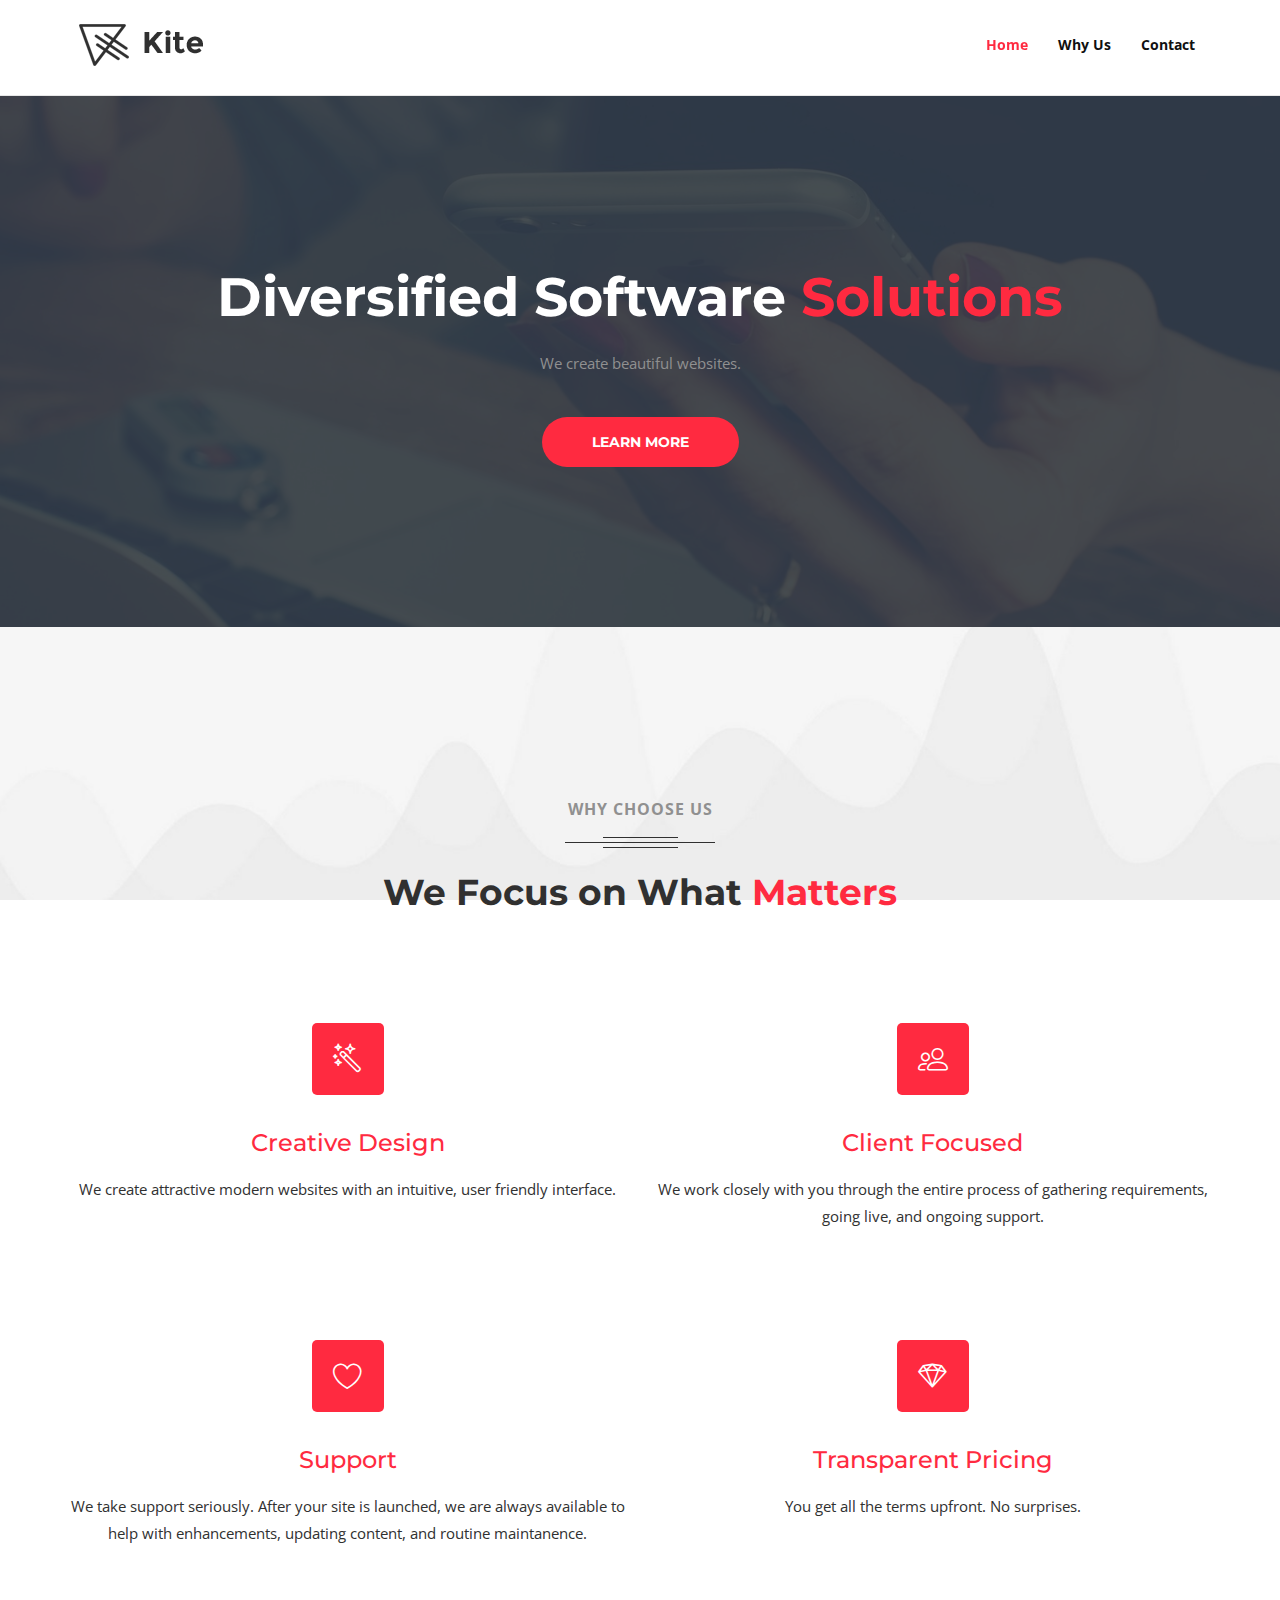
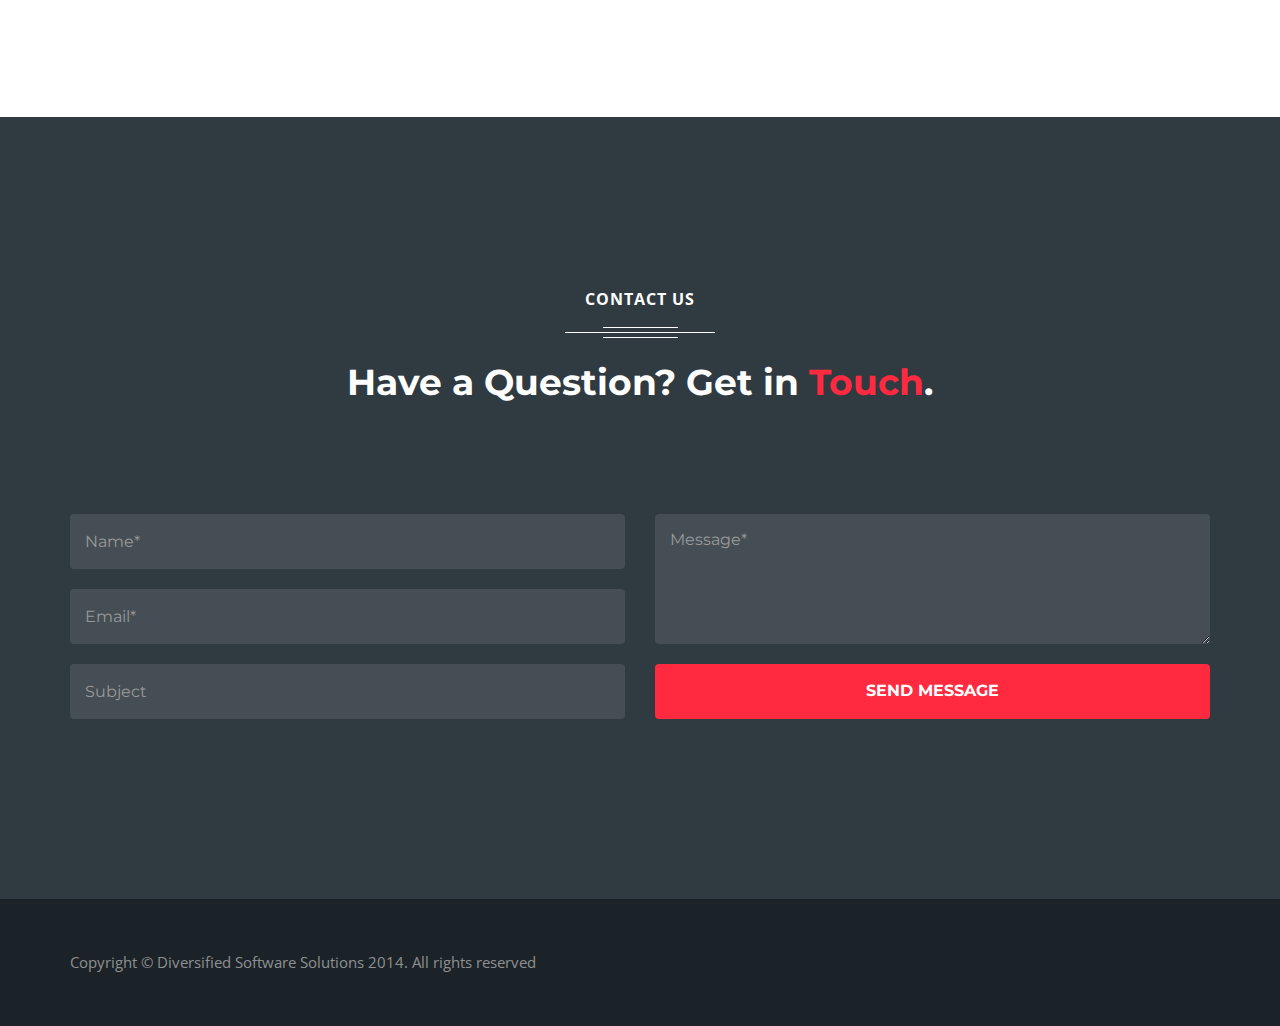
==== index.html @ dee455a5 "Initial Commit. Still a few more things to do." ====
<!doctype html>
<html class="no-js" lang="">

<head>
    <meta charset="utf-8">
    <meta http-equiv="x-ua-compatible" content="ie=edge">
    <title>Diversified Software Solutions</title>
    <meta name="description" content="">
    <meta name="viewport" content="width=device-width, initial-scale=1">

    <!-- Place favicon.ico in the root directory -->
    <link rel="apple-touch-icon" sizes="180x180" href="images/favicon/apple-touch-icon.png">
    <link rel="icon" type="image/png" href="images/favicon/favicon-32x32.png" sizes="32x32">
    <link rel="icon" type="image/png" href="images/favicon/favicon-16x16.png" sizes="16x16">
    <link rel="manifest" href="images/favicon/manifest.json">
    <link rel="mask-icon" href="images/favicon/safari-pinned-tab.svg" color="#5bbad5">
    <meta name="theme-color" content="#ffffff">


    <!-- Google Fonts -->
    <link href="https://fonts.googleapis.com/css?family=Montserrat:400,700" rel="stylesheet">
    <link href="https://fonts.googleapis.com/css?family=Open+Sans:300,300i,400,400i,600,600i,700,700i,800,800i" rel="stylesheet">

    <link rel="stylesheet" href="css/color-switcher.css">

    <link rel="stylesheet" href="css/linear-icon.css">
    <link rel="stylesheet" href="css/ionicons.css">
    <link rel="stylesheet" href="css/font-awesome.css">
    <link rel="stylesheet" href="css/menuzord.css">
    <link rel="stylesheet" href="css/owl.carousel.css">
    <link rel="stylesheet" href="css/owl.theme.css">
    <link rel="stylesheet" href="css/magnific-popup.css">
    <link rel="stylesheet" href="css/bootstrap.min.css">
    <link rel="stylesheet" href="css/style.css">
    <link rel="stylesheet" href="css/responsive.css">

    <script src="js/vendor/modernizr-2.8.3.min.js"></script>
</head>

<body>
    <!--[if lt IE 8]><p class="browserupgrade">You are using an <strong>outdated</strong> browser. Please <a href="http://browsehappy.com/">upgrade your browser</a> to improve your experience.</p><![endif]-->
    <div class="header">
        <div class="container">
            <div class="row">
                <div class="col-lg-12">
                    <nav id="menuzord" class="menuzord kite-nav">
                        <a href="index.html" class="menuzord-brand"><img src="images/header-logo-black.png" alt=""></a>
                        <ul class="menuzord-menu">
                            <li><a href="#" data-scroll-nav="1"><span data-hover="Home">Home</span></a></li>
                            <li><a href="#" data-scroll-nav="3"><span data-hover="Why Us">Why Us</span></a></li>
                            <li><a href="#" data-scroll-nav="9"><span data-hover="Contact">Contact</span></a></li>
                        </ul>
                    </nav>
                </div>
            </div>
        </div>
    </div>
    <div class="home-bannerz section-padding text-center feature" data-scroll-index="1">
        <div class="feature-overlay"></div>
        <div class="container">
            <div class="row">
                <div class="col-lg-12">
                    <div class="home-banner-content">
                        <!--<h1>Custom <span class="color-green">Website</span> Development</h1>-->
                        <h1>Diversified Software <span class="color-green">Solutions</span></h1>
                        <p>We create beautiful websites.</p><a class="download-link" href="#" data-scroll-nav="3">Learn More</a>
                    </div>
                </div>
            </div>
        </div>
    </div>

    <div class="why-us section-padding" data-scroll-index="3">
        <div class="container">
            <div class="row">
                <div class="heading text-center">
                    <div class="sup-head">Why Choose Us</div>
                    <div class="heading-underline"></div>
                    <h2>We Focus on What <span class="color-green"> Matters</span></h2>
                </div>
                <div class="col-lg-12">
                    <div class="row">
                        <div class="col-lg-6  col-xs-6">
                            <div class="why-us-content"><i class="lnr lnr-magic-wand"></i>
                                <h3>Creative Design</h3>
                                <p>We create attractive modern websites with an intuitive, user friendly interface.</p>
                            </div>
                        </div>
                        <div class="col-lg-6  col-xs-6">
                            <div class="why-us-content"><i class="lnr lnr-users"></i>
                                <h3>Client Focused</h3>
                                <p>We work closely with you through the entire process of gathering requirements, going live, and ongoing support.</p>
                            </div>
                        </div>
                        <div class="col-lg-6  col-xs-6">
                            <div class="why-us-content"><i class="lnr lnr-heart"></i>
                                <h3>Support</h3>
                                <p>We take support seriously. After your site is launched, we are always available to help with enhancements, updating content, and routine maintanence.</p>
                            </div>
                        </div>
                        <div class="col-lg-6  col-xs-6">
                            <div class="why-us-content"><i class="lnr lnr-diamond"></i>
                                <h3>Transparent Pricing</h3>
                                <p>You get all the terms upfront. No surprises.</p>
                            </div>
                        </div>
                    </div>
                </div>
            </div>
        </div>
    </div>

    <div class="contact section-padding" data-scroll-index="9">
        <div class="contact-overlay"></div>
        <div class="container">
            <div class="row">
                <div class="heading text-center">
                    <div class="sup-head">Contact Us</div>
                    <div class="heading-underline"></div>
                    <h2>Have a Question? Get in <span class="color-green">Touch</span>.</h2>
                </div>
                <div class="col-lg-12">
                    <div class="row">
                        <div class="contact-form">
                            <form id="contact-form-2" method="post" class="single-form" action="https://formspree.io/dansterrett@gmail.com">
                                <div class=" col-xs-12">
                                    <p class="email-loading"><img src="images/loading.gif" alt="">&nbsp;&nbsp;&nbsp;Sending...</p>
                                    <p class="email-success"><i class="icon icon-icon-check-alt2"></i> Thanks for reaching out. We will be in touch.</p>
                                    <p class="email-failed"><i class="icon icon-icon-close-alt2"></i> Something went wrong!</p>
                                </div>
                                <div class="col-xs-6">
                                    <!-- Name -->
                                    <div class="form-group"><input name="name" class="contact-name form-control custom-input" type="text" placeholder="Name*" required=""></div>
                                    <!-- Email -->
                                    <div class="form-group"><input name="email" class="contact-email form-control custom-input" type="email" placeholder="Email*" required=""></div>
                                    <!-- Subject -->
                                    <div class="form-group"><input name="_subject" class="contact-subject form-control custom-input" type="text" placeholder="Subject"></div>
                                </div>
                                <div class="col-xs-6">
                                    <div class="form-group"><textarea name="message" class="contact-message form-control custom-input text-area" rows="3" placeholder="Message*"></textarea> </div>
                                    <!-- Subject Button -->
                                    <div class="form-group">
                                        <div class="btn-form text-center"><button class="btn submit-btn">SEND MESSAGE</button></div>
                                    </div>
                                </div>
                                <input type="hidden" name="_next" value="http://localhost:3000?showThankYou=1" />
                            </form>
                        </div>
                    </div>
                </div>
            </div>
        </div>
    </div>

    <div class="footer">
        <div class="container">
            <div class="row">
                <div class="col-lg-12">
                    <div class="copy-right">
                        <p>Copyright © Diversified Software Solutions 2014. All rights reserved </p>
                    </div>
                </div>
            </div>
        </div>
    </div>

    <div id="thank-you-modal" class="modal" tabindex="-1" role="dialog">
      <div class="modal-dialog" role="document">
        <div class="modal-content">
          <div class="modal-body">
            <button type="button" class="close" data-dismiss="modal" aria-label="Close">
              <span aria-hidden="true">&times;</span>
            </button>
            <p>Thanks for reaching out! We'll get back to you shortly.</p>
          </div>
        </div>
      </div>
    </div>
    <!-- Demo Color Switcher -->
    <!--<script src="js/color-switcher.js"></script>-->
    <!-- Jquery -->
    <script src="js/vendor/jquery-1.12.0.min.js"></script>
    <!-- Menuzord -->
    <script src="js/menuzord.js"></script>
    <!-- Bootstrap -->
    <script src="js/bootstrap.js"></script>
    <!-- Owl Carousel -->
    <script src="js/owl.carousel.min.js"></script>
    <!-- Scroll Navigation-->
    <script type="text/javascript" src="js/scrollIt.min.js"></script>
    <!-- Waypoints-->
    <script src="js/waypoints.min.js"></script>
    <!-- Counter Up-->
    <script src="js/jquery.counterup.js"></script>
    <!-- Custom Key-->
    <script src="js/custom.js"></script>
</body>

</html>
---- css/color-switcher.css ----
.ColorSwitcher,
.ColorSwitcher * {
    box-sizing: border-box;
}

.ColorSwitcher {
    position: fixed;
    top: 30%;
    left: -120px;
    width: 120px;
    padding: 20px 10px;
    background: #fff;
    border-radius: 0 3px 3px 0;
    box-shadow: 0 0 15px rgba(0,0,0,.15);
    -webkit-transform: translateY(-80%);
            transform: translateY(-80%);
    -webkit-transition: left .2s;
    transition: left .2s;
}



.ColorSwitcher--open {
    left: 0;
}

.ColorSwitcher__control,
.ColorSwitcher__switch {
    display: inline-block;
    width: 30px;
    height: 30px;
    padding: 0;
    border: 0;
    cursor: pointer;
    -webkit-transition: all .2s;
    transition: all .2s;
}

.ColorSwitcher__control:focus,
.ColorSwitcher__switch:focus {
    outline: 0;
}

.ColorSwitcher__control {
    position: absolute;
    right: 0;
    left: 100%;
    border-radius: 0 3px 3px 0;
    box-shadow: 5px 0 7px rgba(0,0,0,.15);
    color: #fff;
    background: #ff463a;
}

.ColorSwitcher__control:before {
    content: "";
    display: inline-block;
    height: 100%;
    width: 100%;
    background-size: 70%;
    background-position: center;
    background-repeat: no-repeat;
    background-image: url([data-uri]);
    -webkit-animation: controlSpin 4s linear infinite;
            animation: controlSpin 4s linear infinite;
}

.ColorSwitcher--open .ColorSwitcher__control {
    background: #fff;
}

.ColorSwitcher--open .ColorSwitcher__control:before {
    background-image: url([data-uri]);
}

.ColorSwitcher__control {
  height: 50px;
  padding: 8px;
  width: 50px;
}

.ColorSwitcher__switchs {
    margin: -5px;
}

.ColorSwitcher__switch {
    border-radius: 3px;
    margin: 5px;
}

@-webkit-keyframes controlSpin {
    100% {
        -webkit-transform:rotate(360deg);
                transform:rotate(360deg);
    }
}

@keyframes controlSpin {
    100% {
        -webkit-transform:rotate(360deg);
                transform:rotate(360deg);
    }
}
---- css/linear-icon.css ----
@font-face {
	font-family: 'Linearicons-Free';
	src:url('../fonts/Linearicons-Free.eot?w118d');
	src:url('../fonts/Linearicons-Free.eot?#iefixw118d') format('embedded-opentype'),
		url('../fonts/Linearicons-Free.woff2?w118d') format('woff2'),
		url('../fonts/Linearicons-Free.woff?w118d') format('woff'),
		url('../fonts/Linearicons-Free.ttf?w118d') format('truetype'),
		url('../fonts/Linearicons-Free.svg?w118d#Linearicons-Free') format('svg');
	font-weight: normal;
	font-style: normal;
}

.lnr {
	font-family: 'Linearicons-Free';
	speak: none;
	font-style: normal;
	font-weight: normal;
	font-variant: normal;
	text-transform: none;
	line-height: 1;

	/* Better Font Rendering =========== */
	-webkit-font-smoothing: antialiased;
	-moz-osx-font-smoothing: grayscale;
}

.lnr-home:before {
	content: "\e800";
}
.lnr-apartment:before {
	content: "\e801";
}
.lnr-pencil:before {
	content: "\e802";
}
.lnr-magic-wand:before {
	content: "\e803";
}
.lnr-drop:before {
	content: "\e804";
}
.lnr-lighter:before {
	content: "\e805";
}
.lnr-poop:before {
	content: "\e806";
}
.lnr-sun:before {
	content: "\e807";
}
.lnr-moon:before {
	content: "\e808";
}
.lnr-cloud:before {
	content: "\e809";
}
.lnr-cloud-upload:before {
	content: "\e80a";
}
.lnr-cloud-download:before {
	content: "\e80b";
}
.lnr-cloud-sync:before {
	content: "\e80c";
}
.lnr-cloud-check:before {
	content: "\e80d";
}
.lnr-database:before {
	content: "\e80e";
}
.lnr-lock:before {
	content: "\e80f";
}
.lnr-cog:before {
	content: "\e810";
}
.lnr-trash:before {
	content: "\e811";
}
.lnr-dice:before {
	content: "\e812";
}
.lnr-heart:before {
	content: "\e813";
}
.lnr-star:before {
	content: "\e814";
}
.lnr-star-half:before {
	content: "\e815";
}
.lnr-star-empty:before {
	content: "\e816";
}
.lnr-flag:before {
	content: "\e817";
}
.lnr-envelope:before {
	content: "\e818";
}
.lnr-paperclip:before {
	content: "\e819";
}
.lnr-inbox:before {
	content: "\e81a";
}
.lnr-eye:before {
	content: "\e81b";
}
.lnr-printer:before {
	content: "\e81c";
}
.lnr-file-empty:before {
	content: "\e81d";
}
.lnr-file-add:before {
	content: "\e81e";
}
.lnr-enter:before {
	content: "\e81f";
}
.lnr-exit:before {
	content: "\e820";
}
.lnr-graduation-hat:before {
	content: "\e821";
}
.lnr-license:before {
	content: "\e822";
}
.lnr-music-note:before {
	content: "\e823";
}
.lnr-film-play:before {
	content: "\e824";
}
.lnr-camera-video:before {
	content: "\e825";
}
.lnr-camera:before {
	content: "\e826";
}
.lnr-picture:before {
	content: "\e827";
}
.lnr-book:before {
	content: "\e828";
}
.lnr-bookmark:before {
	content: "\e829";
}
.lnr-user:before {
	content: "\e82a";
}
.lnr-users:before {
	content: "\e82b";
}
.lnr-shirt:before {
	content: "\e82c";
}
.lnr-store:before {
	content: "\e82d";
}
.lnr-cart:before {
	content: "\e82e";
}
.lnr-tag:before {
	content: "\e82f";
}
.lnr-phone-handset:before {
	content: "\e830";
}
.lnr-phone:before {
	content: "\e831";
}
.lnr-pushpin:before {
	content: "\e832";
}
.lnr-map-marker:before {
	content: "\e833";
}
.lnr-map:before {
	content: "\e834";
}
.lnr-location:before {
	content: "\e835";
}
.lnr-calendar-full:before {
	content: "\e836";
}
.lnr-keyboard:before {
	content: "\e837";
}
.lnr-spell-check:before {
	content: "\e838";
}
.lnr-screen:before {
	content: "\e839";
}
.lnr-smartphone:before {
	content: "\e83a";
}
.lnr-tablet:before {
	content: "\e83b";
}
.lnr-laptop:before {
	content: "\e83c";
}
.lnr-laptop-phone:before {
	content: "\e83d";
}
.lnr-power-switch:before {
	content: "\e83e";
}
.lnr-bubble:before {
	content: "\e83f";
}
.lnr-heart-pulse:before {
	content: "\e840";
}
.lnr-construction:before {
	content: "\e841";
}
.lnr-pie-chart:before {
	content: "\e842";
}
.lnr-chart-bars:before {
	content: "\e843";
}
.lnr-gift:before {
	content: "\e844";
}
.lnr-diamond:before {
	content: "\e845";
}
.lnr-linearicons:before {
	content: "\e846";
}
.lnr-dinner:before {
	content: "\e847";
}
.lnr-coffee-cup:before {
	content: "\e848";
}
.lnr-leaf:before {
	content: "\e849";
}
.lnr-paw:before {
	content: "\e84a";
}
.lnr-rocket:before {
	content: "\e84b";
}
.lnr-briefcase:before {
	content: "\e84c";
}
.lnr-bus:before {
	content: "\e84d";
}
.lnr-car:before {
	content: "\e84e";
}
.lnr-train:before {
	content: "\e84f";
}
.lnr-bicycle:before {
	content: "\e850";
}
.lnr-wheelchair:before {
	content: "\e851";
}
.lnr-select:before {
	content: "\e852";
}
.lnr-earth:before {
	content: "\e853";
}
.lnr-smile:before {
	content: "\e854";
}
.lnr-sad:before {
	content: "\e855";
}
.lnr-neutral:before {
	content: "\e856";
}
.lnr-mustache:before {
	content: "\e857";
}
.lnr-alarm:before {
	content: "\e858";
}
.lnr-bullhorn:before {
	content: "\e859";
}
.lnr-volume-high:before {
	content: "\e85a";
}
.lnr-volume-medium:before {
	content: "\e85b";
}
.lnr-volume-low:before {
	content: "\e85c";
}
.lnr-volume:before {
	content: "\e85d";
}
.lnr-mic:before {
	content: "\e85e";
}
.lnr-hourglass:before {
	content: "\e85f";
}
.lnr-undo:before {
	content: "\e860";
}
.lnr-redo:before {
	content: "\e861";
}
.lnr-sync:before {
	content: "\e862";
}
.lnr-history:before {
	content: "\e863";
}
.lnr-clock:before {
	content: "\e864";
}
.lnr-download:before {
	content: "\e865";
}
.lnr-upload:before {
	content: "\e866";
}
.lnr-enter-down:before {
	content: "\e867";
}
.lnr-exit-up:before {
	content: "\e868";
}
.lnr-bug:before {
	content: "\e869";
}
.lnr-code:before {
	content: "\e86a";
}
.lnr-link:before {
	content: "\e86b";
}
.lnr-unlink:before {
	content: "\e86c";
}
.lnr-thumbs-up:before {
	content: "\e86d";
}
.lnr-thumbs-down:before {
	content: "\e86e";
}
.lnr-magnifier:before {
	content: "\e86f";
}
.lnr-cross:before {
	content: "\e870";
}
.lnr-menu:before {
	content: "\e871";
}
.lnr-list:before {
	content: "\e872";
}
.lnr-chevron-up:before {
	content: "\e873";
}
.lnr-chevron-down:before {
	content: "\e874";
}
.lnr-chevron-left:before {
	content: "\e875";
}
.lnr-chevron-right:before {
	content: "\e876";
}
.lnr-arrow-up:before {
	content: "\e877";
}
.lnr-arrow-down:before {
	content: "\e878";
}
.lnr-arrow-left:before {
	content: "\e879";
}
.lnr-arrow-right:before {
	content: "\e87a";
}
.lnr-move:before {
	content: "\e87b";
}
.lnr-warning:before {
	content: "\e87c";
}
.lnr-question-circle:before {
	content: "\e87d";
}
.lnr-menu-circle:before {
	content: "\e87e";
}
.lnr-checkmark-circle:before {
	content: "\e87f";
}
.lnr-cross-circle:before {
	content: "\e880";
}
.lnr-plus-circle:before {
	content: "\e881";
}
.lnr-circle-minus:before {
	content: "\e882";
}
.lnr-arrow-up-circle:before {
	content: "\e883";
}
.lnr-arrow-down-circle:before {
	content: "\e884";
}
.lnr-arrow-left-circle:before {
	content: "\e885";
}
.lnr-arrow-right-circle:before {
	content: "\e886";
}
.lnr-chevron-up-circle:before {
	content: "\e887";
}
.lnr-chevron-down-circle:before {
	content: "\e888";
}
.lnr-chevron-left-circle:before {
	content: "\e889";
}
.lnr-chevron-right-circle:before {
	content: "\e88a";
}
.lnr-crop:before {
	content: "\e88b";
}
.lnr-frame-expand:before {
	content: "\e88c";
}
.lnr-frame-contract:before {
	content: "\e88d";
}
.lnr-layers:before {
	content: "\e88e";
}
.lnr-funnel:before {
	content: "\e88f";
}
.lnr-text-format:before {
	content: "\e890";
}
.lnr-text-format-remove:before {
	content: "\e891";
}
.lnr-text-size:before {
	content: "\e892";
}
.lnr-bold:before {
	content: "\e893";
}
.lnr-italic:before {
	content: "\e894";
}
.lnr-underline:before {
	content: "\e895";
}
.lnr-strikethrough:before {
	content: "\e896";
}
.lnr-highlight:before {
	content: "\e897";
}
.lnr-text-align-left:before {
	content: "\e898";
}
.lnr-text-align-center:before {
	content: "\e899";
}
.lnr-text-align-right:before {
	content: "\e89a";
}
.lnr-text-align-justify:before {
	content: "\e89b";
}
.lnr-line-spacing:before {
	content: "\e89c";
}
.lnr-indent-increase:before {
	content: "\e89d";
}
.lnr-indent-decrease:before {
	content: "\e89e";
}
.lnr-pilcrow:before {
	content: "\e89f";
}
.lnr-direction-ltr:before {
	content: "\e8a0";
}
.lnr-direction-rtl:before {
	content: "\e8a1";
}
.lnr-page-break:before {
	content: "\e8a2";
}
.lnr-sort-alpha-asc:before {
	content: "\e8a3";
}
.lnr-sort-amount-asc:before {
	content: "\e8a4";
}
.lnr-hand:before {
	content: "\e8a5";
}
.lnr-pointer-up:before {
	content: "\e8a6";
}
.lnr-pointer-right:before {
	content: "\e8a7";
}
.lnr-pointer-down:before {
	content: "\e8a8";
}
.lnr-pointer-left:before {
	content: "\e8a9";
}
---- css/menuzord.css ----
/*@import url(http://fonts.googleapis.com/css?family=Open+Sans:300,400,600,700);*/
.menuzord,
.menuzord * {
/*    */
    box-sizing: border-box;
    -moz-box-sizing: border-box;
    -webkit-box-sizing: border-box
}

.menuzord {
  float: left;
  position: relative;
  top: 15px;
  width: 100%;
}

.menuzord a {
    -webkit-transition: color .3s linear, background .3s linear;
    transition: color .3s linear, background .3s linear
}

.menuzord-menu.scrollable>.scrollable-fix {
    display: none
}

.menuzord-brand {
    margin: 18px 30px 0 0;
    float: left;
    color: #666;
    text-decoration: none;
    font-size: 24px;
    font-weight: 600;
    line-height: 1.3;
    cursor: pointer
}

.menuzord-menu {
    margin: 0;
    padding: 0;
    float: left;
    list-style: none
}

.menuzord-menu.menuzord-right {
    float: right
}

.menuzord-menu>li {
    display: inline-block;
    float: left
}

.menuzord-menu>li>a {
    padding: 26px 24px;
    display: inline-block;
    text-decoration: none;
    text-transform: uppercase;
    font-size: 14px;
    font-weight: 400;
    color: #fff;
    outline: 0;
    line-height: 1.42857143;
    -webkit-transition: all 0.4s;
    -webkit-transition: all 0.4s ease-in-out;
    transition: all 0.4s ease-in-out;
    -webkit-tap-highlight-color: transparent
}

.menuzord-menu>li.active>a,
.menuzord-menu>li:hover>a {
    color: #333;
        font-weight: 700;
}

.menuzord-menu ul.dropdown,
.menuzord-menu ul.dropdown li ul.dropdown {
    list-style: none;
    margin: 0;
    padding: 0;
    display: none;
    position: absolute;
    z-index: 99;
    min-width: 180px;
    white-space: nowrap;
    background: #fff
}

.menuzord-menu ul.dropdown li ul.dropdown {
    left: 100%
}

.menuzord-menu ul.dropdown li {
    clear: both;
    width: 100%;
    border: 0;
    font-size: 12px;
    position: relative
}

.menuzord-menu ul.dropdown li a {
    width: 100%;
    background: 0 0;
    padding: 10px 25px 10px 22px;
    color: #888;
    text-decoration: none;
    display: inline-block;
    float: left;
    clear: both;
    position: relative;
    outline: 0;
    -webkit-transition: padding .2s linear;
    transition: padding .2s linear
}

.menuzord-menu ul.dropdown li:hover>a {
    padding-left: 28px;
    padding-right: 19px;
    color: #333
}

.menuzord-menu ul.dropdown.dropdown-left {
    left: none
}

.menuzord-menu ul.dropdown li ul.dropdown.dropdown-left {
    left: -100%
}

.menuzord-menu li .indicator {
    margin-left: 3px
}

.menuzord-menu li ul.dropdown li .indicator {
    position: absolute;
    top: 8px;
    right: 10px;
    font-size: 15px
}

.menuzord-menu>li>.megamenu {
    width: 100%;
    padding: 20px 30px;
    left: 0;
    position: absolute;
    display: none;
    z-index: 99;
    border-top: solid 1px #f0f0f0;
    background: #fff
}

.menuzord-menu>li>.megamenu.megamenu-half-width {
    width: 50%;
    left: auto
}

.menuzord-menu>li>.megamenu.megamenu-quarter-width {
    width: 25%;
    left: auto
}

.menuzord-menu>li>.megamenu .megamenu-row {
    width: 100%;
    margin-top: 15px
}

.menuzord-menu>li>.megamenu .megamenu-row:first-child {
    margin-top: 0
}

.menuzord-menu>li>.megamenu .megamenu-row:after,
.menuzord-menu>li>.megamenu .megamenu-row:before {
    display: table;
    content: "";
    line-height: 0
}

.menuzord-menu>li>.megamenu .megamenu-row:after {
    clear: both
}

.menuzord-menu>li>.megamenu .megamenu-row .col1,
.menuzord-menu>li>.megamenu .megamenu-row .col10,
.menuzord-menu>li>.megamenu .megamenu-row .col11,
.menuzord-menu>li>.megamenu .megamenu-row .col12,
.menuzord-menu>li>.megamenu .megamenu-row .col2,
.menuzord-menu>li>.megamenu .megamenu-row .col3,
.menuzord-menu>li>.megamenu .megamenu-row .col4,
.menuzord-menu>li>.megamenu .megamenu-row .col5,
.menuzord-menu>li>.megamenu .megamenu-row .col6,
.menuzord-menu>li>.megamenu .megamenu-row .col7,
.menuzord-menu>li>.megamenu .megamenu-row .col8,
.menuzord-menu>li>.megamenu .megamenu-row .col9 {
    display: block;
    min-height: 20px;
    float: left;
    margin-left: 3%
}

.menuzord-menu>li>.megamenu .megamenu-row [class*=col]:first-child {
    margin-left: 0
}

.menuzord-menu>li>.megamenu .megamenu-row .col1 {
    width: 5.583333333333%
}

.menuzord-menu>li>.megamenu .megamenu-row .col2 {
    width: 14.166666666666%
}

.menuzord-menu>li>.megamenu .megamenu-row .col3 {
    width: 22.75%
}

.menuzord-menu>li>.megamenu .megamenu-row .col4 {
    width: 31.333333333333%
}

.menuzord-menu>li>.megamenu .megamenu-row .col5 {
    width: 39.916666666667%
}

.menuzord-menu>li>.megamenu .megamenu-row .col6 {
    width: 48.5%
}

.menuzord-menu>li>.megamenu .megamenu-row .col7 {
    width: 57.083333333333%
}

.menuzord-menu>li>.megamenu .megamenu-row .col8 {
    width: 65.666666666667%
}

.menuzord-menu>li>.megamenu .megamenu-row .col9 {
    width: 74.25%
}

.menuzord-menu>li>.megamenu .megamenu-row .col10 {
    width: 82.833333333334%
}

.menuzord-menu>li>.megamenu .megamenu-row .col11 {
    width: 91.416666666667%
}

.menuzord-menu>li>.megamenu .megamenu-row .col12 {
    width: 100%
}

.menuzord .showhide {
    width: 60px;
    height: 46px;
    padding: 13px 0 0;
    display: none;
    float: right;
    text-decoration: none;
    outline: 0;
    -webkit-tap-highlight-color: transparent
}

.menuzord .showhide em {
    width: 20px;
    height: 3px;
    margin: 3.5px 20px 0;
    float: right;
    background: #fff
}

.menuzord-menu>li>a>i {
    margin: 0 5px 0 0;
    font-size: 18px;
    float: left;
    line-height: 20px;
    font-family: FontAwesome
}

.menuzord-menu>li.search form {
    float: left;
    padding: 22px 16px 17px
}

.menuzord-menu>li.search form input[type=text] {
    width: 160px;
    padding: 5px 10px;
    
    border: none;
    background: #f0f0f0;
    border-radius: 2px;
    outline: 0;
    -webkit-transition: width 1s ease-out;
    transition: width 1s ease-out
}

.menuzord-menu>li.search form:hover input[type=text] {
    width: 160px
}

.menuzord-tabs {
    width: 100%;
    float: left
}

.menuzord-tabs-nav {
    width: 20%;
    margin: 0;
    padding: 0;
    float: left;
    list-style: none
}

.menuzord-tabs-nav>li>a {
    width: 100%;
    padding: 7px 16px;
    float: left;
    font-size: 13px;
    text-decoration: none;
    color: #666;
    border: 1px solid #f0f0f0;
    outline: 0
}

.menuzord-tabs-nav li.active a,
.menuzord-tabs-nav li:hover a {
    background: #f0f0f0
}

.menuzord-tabs-content {
    width: 80%;
    min-height: 30px;
    padding: 20px;
    float: right;
    display: none;
    font-size: 13px;
    border: 1px solid #f0f0f0
}

.menuzord-tabs-content.active {
    display: block
}

.menuzord.blue .menuzord-menu ul.dropdown li:hover>a,
.menuzord.blue .menuzord-menu>li.active>a,
.menuzord.blue .menuzord-menu>li:hover>a {
    color: #4A89DC
}

.menuzord.green .menuzord-menu ul.dropdown li:hover>a,
.menuzord.green .menuzord-menu>li.active>a,
.menuzord.green .menuzord-menu>li:hover>a {
    color: #37BC9B
}

.menuzord.red .menuzord-menu ul.dropdown li:hover>a,
.menuzord.red .menuzord-menu>li.active>a,
.menuzord.red .menuzord-menu>li:hover>a {
    color: #fff
}

.menuzord.orange .menuzord-menu ul.dropdown li:hover>a,
.menuzord.orange .menuzord-menu>li.active>a,
.menuzord.orange .menuzord-menu>li:hover>a {
    color: #ff670f
}

.menuzord.yellow .menuzord-menu ul.dropdown li:hover>a,
.menuzord.yellow .menuzord-menu>li.active>a,
.menuzord.yellow .menuzord-menu>li:hover>a {
    color: #F6BB42
}

.menuzord.purple .menuzord-menu ul.dropdown li:hover>a,
.menuzord.purple .menuzord-menu>li.active>a,
.menuzord.purple .menuzord-menu>li:hover>a {
    color: #967ADC
}

.menuzord.pink .menuzord-menu ul.dropdown li:hover>a,
.menuzord.pink .menuzord-menu>li.active>a,
.menuzord.pink .menuzord-menu>li:hover>a {
    color: #D770AD
}

@media (max-width:768px) {
    .menuzord-responsive.menuzord {
        padding: 0
    }
    .menuzord-responsive .menuzord-brand {
        margin: 8px 30px 10px 20px;
        font-size: 20px;
        line-height: 1.55
    }
    .menuzord-responsive .showhide {
        margin: 0
    }
    .menuzord-responsive .menuzord-menu {
        width: 100%;
        float: left!important
    }
    .menuzord-responsive .menuzord-menu.scrollable {
        overflow-y: auto;
        -webkit-overflow-scrolling: touch
    }
    .menuzord-responsive .menuzord-menu.scrollable>.scrollable-fix {
        display: block
    }
    .menuzord-responsive .menuzord-menu>li {
        width: 100%;
        display: block;
        position: relative
    }
    .menuzord-responsive .menuzord-menu>li>a {
        width: 100%;
        padding: 12px 20px;
        display: block;
        border-bottom: solid 1px #f0f0f0
    }
    .menuzord-responsive .menuzord-menu>li:first-child>a {
        border-top: solid 1px #f0f0f0
    }
    .menuzord-responsive .menuzord-menu ul.dropdown,
    .menuzord-responsive .menuzord-menu ul.dropdown li ul.dropdown {
        width: 100%;
        left: 0;
        position: static;
        border: none;
        background: #fff;
        float: left
    }
    .menuzord-responsive .menuzord-menu ul.dropdown li {
        position: relative
    }
    .menuzord-responsive .menuzord-menu ul.dropdown li a {
        border-bottom: solid 1px #f0f0f0
    }
    .menuzord-responsive .menuzord-menu.menuzord-indented>li>ul.dropdown>li>a {
        padding-left: 40px!important
    }
    .menuzord-responsive .menuzord-menu.menuzord-indented>li>ul.dropdown>li>ul.dropdown>li>a {
        padding-left: 60px!important
    }
    .menuzord-responsive .menuzord-menu.menuzord-indented>li>ul.dropdown>li>ul.dropdown>li>ul.dropdown>li>a {
        padding-left: 80px!important
    }
    .menuzord-responsive .menuzord-menu.menuzord-indented>li>ul.dropdown>li:hover>a {
        padding-left: 50px!important
    }
    .menuzord-responsive .menuzord-menu.menuzord-indented>li>ul.dropdown>li>ul.dropdown>li:hover>a {
        padding-left: 70px!important
    }
    .menuzord-responsive .menuzord-menu.menuzord-indented>li>ul.dropdown>li>ul.dropdown>li>ul.dropdown>li:hover>a {
        padding-left: 90px!important
    }
    .menuzord-responsive .menuzord-menu li .indicator {
        width: 60px;
        height: 45px;
        position: absolute;
        right: 0;
        top: 0;
        font-size: 22px;
        text-align: center;
        line-height: 43px;
        border-left: solid 1px #f5f5f5
    }
    .menuzord-responsive .menuzord-menu li ul.dropdown li .indicator {
        height: 38px;
        right: 0;
        top: 0;
        font-size: 18px;
        line-height: 36px
    }
    .menuzord-responsive .menuzord-menu>li>.megamenu {
        width: 100%!important;
        left: 0!important;
        position: static;
        border-top: none;
        border-bottom: solid 1px #f0f0f0
    }
    .menuzord-responsive .menuzord-menu>li>.megamenu .megamenu-row [class*=col] {
        float: none;
        display: block;
        width: 100%!important;
        margin-left: 0;
        margin-top: 15px
    }
    .menuzord-responsive .menuzord-menu>li>.megamenu .megamenu-row,
    .menuzord-responsive .menuzord-menu>li>.megamenu .megamenu-row:first-child [class*=col]:first-child {
        margin-top: 0
    }
    .menuzord-responsive .menuzord-menu>li.search form {
        width: 100%;
        margin: 4px 0;
        padding: 10px 16px!important
    }
    .menuzord-responsive .menuzord-menu>li.search form input[type=text],
    .menuzord-responsive .menuzord-tabs-content,
    .menuzord-responsive .menuzord-tabs-nav {
        width: 100%
    }
}
---- css/style.css ----
body {
  font-size: 14px;
  color: #303030;
}
/*    Reset
-----------------*/
::selection {
  background: #ff2a40;
  color: #ffffff;
  text-shadow: none;
}
::-moz-selection {
  background: #ff2a40;
  color: #ffffff;
  text-shadow: none;
}
h1,
h2,
h3,
h4,
h5,
h6,
.h1,
.h2,
.h3,
.h4,
.h5,
.h6 {
  font-family: 'Montserrat', sans-serif;
}
p {
  font-family: 'Open Sans', sans-serif;
  font-size: 15px;
  line-height: 27px;
}
a,
button {
  outline: none!important;
  text-decoration: none!important;
  color: #ff2a40;
  transition: all 0.4s ease-in-out 0s;
}
a:hover,
button:hover,
a:focus,
button:focus,
a.active,
button.active {
  color: #303030;
  outline: none!important;
  text-decoration: none!important;
}
ul {
  padding: 0px;
}
li {
  list-style: none;
}
/*    Global
-------------------*/
.no-padding {
  padding: 0px;
}
.no-margin {
  margin: 0px;
}
.section-padding {
  padding: 160px 0px;
}
.color-green {
  color: #ff2a40;
}
.color-white {
  color: #ffffff;
}
.bg-m-light {
  background: #ff2a40 !important;
}
.bg-m-dark {
  background: #ff394e !important;
}
.pattern-overlay {
  background-color: rgba(0, 0, 0, 0.7);
}
.heading {
  padding: 0px 15px;
}
.heading .sup-head {
  font-size: 16px;
  color: #ffffff;
  text-transform: uppercase;
  padding-bottom: 10px;
  line-height: 45px;
  font-weight: 700;
  letter-spacing: 1px;
  font-family: 'Open Sans', sans-serif;
  position: relative;
}
.heading h1,
.heading h2 {
  font-size: 36px;
  color: #ffffff;
  position: relative;
  font-weight: 700;
  margin-top: 30px;
}
.custom-input {
  box-shadow: none;
  border: none;
}
.custom-input:hover,
.custom-input:focus,
.custom-input.active {
  border: none;
  box-shadow: none;
}
.heading-underline {
  background: #ffffff;
  height: 1px;
  margin: 0 auto;
  max-width: 150px;
  position: relative;
}
.heading-underline:before {
  background: #ffffff;
  content: "";
  height: 1px;
  left: 0;
  margin: 0 auto;
  position: absolute;
  right: 0;
  top: -5px;
  width: 75px;
}
.heading-underline:after {
  background: #ffffff;
  content: "";
  height: 1px;
  left: 0;
  margin: 0 auto;
  position: absolute;
  right: 0;
  bottom: -5px;
  width: 75px;
}
.more-btn {
  display: block;
  font-size: 16px;
  font-weight: 700;
  padding-top: 15px;
  text-transform: uppercase;
  font-family: 'Montserrat', sans-serif;
  color: #ff2a40;
  transition: all 0.4s ease-in 0s;
}
.more-btn:hover,
.more-btn:focus,
.more-btn.active {
  color: #303030;
}
/*    Youtube Video
-------------------------*/
.buttonBar {
  display: none;
}
/*    header
----------------*/
.header {
  border-bottom: 1px solid #e7e7e7;
  position: fixed;
  width: 100%;
  z-index: 1;
  background: #ffffff;
  transition: all 0.4s ease 0s;
  padding: 20px 0px;
}
.header.sticky {
  padding: 10px 0px;
}
.header.sticky .menizord-brand {
  margin-top: 5px;
}
.menuzord .showhide {
  padding-top: 20px;
}
.menuzord .showhide em {
  background: #ff2a40;
}
.kite-nav {
  top: 0px;
}
.kite-nav ul li {
  padding: 15px 0px;
}
.kite-nav ul li a {
  overflow: hidden;
  padding: 0 15px;
  font-weight: 700;
  color: #101010;
  line-height: 20px;
}
.kite-nav ul li a span {
  font-weight: 700;
  position: relative;
  display: inline-block;
  font-family: 'Open Sans', sans-serif;
  transition: transform 0.3s;
  text-transform: none;
  -moz-transition: -moz-transform 0.3s;
  -webkit-transition: -webkit-transform 0.3s;
}
.kite-nav ul li a span::before {
  position: absolute;
  top: 100%;
  content: attr(data-hover);
  transform: translate3d(0, 0, 0);
  -moz-transform: translate3d(0, 0, 0);
  -webkit-transform: translate3d(0, 0, 0);
}
.kite-nav ul li a:hover span,
.kite-nav ul li a:focus span,
.kite-nav ul li a.active span {
  color: #ff2a40;
  font-weight: 700;
  transform: translateY(-100%);
  -moz-transform: translateY(-100%);
  -webkit-transform: translateY(-100%);
}
.kite-nav .dropdown {
  z-index: -1 !important;
  padding-bottom: 20px!important;
}
.kite-nav .dropdown li a {
  padding: 0px 25px 0px 22px!important;
  font-family: 'Montserrat', sans-serif !important;
  font-weight: 400!important;
  color: #303030 !important;
}
.kite-nav .dropdown li a:hover,
.kite-nav .dropdown li a:focus,
.kite-nav .dropdown li a.active {
  color: #ff2a40 !important;
}
.download-btn {
  padding: 5px 0px!important;
}
.download-btn a {
  line-height: 18px;
  background: #ff2a40;
  padding: 10px 30px!important;
  border-radius: 50px;
  color: #ffffff !important;
  padding: 10px 30px !important;
}
.menuzord-brand {
  margin: 0px 15px 0px 0px;
}
/*    Home Banner
---------------------*/
.home-banner {
  background: url(../images/bg/home-bg.jpg) no-repeat center center;
  -webkit-background-size: cover;
  -moz-background-size: cover;
  -o-background-size: cover;
  background-size: cover;
  position: relative;
  background-position: center;
}
.home-banner-content {
  max-width: 875px;
  margin: 0 auto;
}
.home-banner-content h1 {
  font-size: 54px;
  font-weight: 700;
  line-height: 75px;
  margin-top: 100px;
  color: #fff;
}
.home-banner-content p {
  color: #909090;
  font-size: 15px;
  font-weight: normal;
  margin-top: 15px;
}
.download-link {
  background: #ff2a40;
  font-size: 14px;
  font-weight: 700;
  color: #ffffff;
  font-family: 'Montserrat', sans-serif;
  display: inline-block;
  padding: 15px 50px;
  text-transform: uppercase;
  border-radius: 50px;
  margin-top: 30px;
  transition: all 0.4s ease 0s;
}
.download-link:hover,
.download-link:focus,
.download-link.active {
  color: #ffffff;
  background: #303030;
}
.store {
  margin-top: 20px;
}
.store span {
  font-size: 16px;
  font-weight: 500;
  margin-right: 20px;
  font-family: 'Open Sans', sans-serif;
}
.store i {
  font-size: 30px;
  padding: 0px 10px;
}
/*    Feature
-----------------*/
.feature {
  background: url(../images/bg/feature-bg.jpg) no-repeat center center;
  -webkit-background-size: cover;
  -moz-background-size: cover;
  -o-background-size: cover;
  background-size: cover;
  position: relative;
  background-attachment: fixed;
}
.feature-overlay {
  background: #323c46;
  height: 100%;
  left: 0;
  opacity: 0.90;
  position: absolute;
  width: 100%;
  z-index: 0;
  top: 0;
}
.feature-content-tab .carousel .feature-carousel-list {
  margin-top: 285px;
}
.feature-content-tab .carousel .feature-carousel-list li {
  cursor: pointer;
  display: block;
  font-size: 16px;
  padding: 10px 0;
  width: 75%;
  color: #f0f0f0;
  font-family: 'Montserrat', sans-serif;
  -webkit-transition: .4s;
  -moz-transition: .4s;
  -o-transition: .4s;
  transition: all 0.4s ease 0s;
  position: relative;
}
.feature-content-tab .carousel .feature-carousel-list li:after {
  border-bottom: 20px solid transparent;
  border-left: 20px solid transparent;
  border-top: 24px solid transparent;
  content: "";
  height: 30px;
  position: absolute;
  right: -30px;
  width: 30px;
  z-index: 999;
  top: 0;
  transition: all 0.4s ease 0s;
}
.feature-content-tab .carousel .feature-carousel-list li:hover,
.feature-content-tab .carousel .feature-carousel-list li:focus,
.feature-content-tab .carousel .feature-carousel-list li.active {
  color: #ffffff;
  padding-left: 15px;
  background: #ff2a40;
  transition: all 0.4s ease 0s;
}
.feature-content-tab .carousel .feature-carousel-list li:hover:after,
.feature-content-tab .carousel .feature-carousel-list li:focus:after,
.feature-content-tab .carousel .feature-carousel-list li.active:after {
  border-left: 20px solid #ff2a40;
}
.tab-list {
  margin-top: 100px;
}
.tab-list li {
  display: block;
  width: 100%;
}
.tab-list li a {
  display: inline-block;
}
.tab-mocup-slider {
  text-align: center;
}
.tab-mocup {
  display: inline-block;
  margin-top: 100px;
  position: relative;
  text-align: center;
}
#screenshotCarousel,
#featureCarousel {
  left: 20px;
  position: absolute;
  top: 75px;
}
.tab-content {
  background: #ffffff none repeat scroll 0 0;
  margin-top: 185px;
  padding: 20px 18px 0 30px;
  overflow: hidden;
  position: relative;
  border-radius: 5px;
  border-bottom: 4px solid #ff2a40;
}
.tab-content h3 {
  font-size: 30px;
  color: #ff2a40;
  position: relative;
  font-weight: 700;
}
.tab-content h3 i {
  border-bottom: 3px solid;
  margin-right: 15px;
  padding-bottom: 15px;
}
.tab-content p {
  font-size: 14px;
  margin-top: 38px;
  color: #909090;
}
.tab-content .tab-text {
  padding-bottom: 36px;
  padding-top: 10px;
}
.tab-content .tab-text ul {
  padding-top: 16px;
  padding-bottom: 4px;
}
.tab-content .tab-text ul li {
  color: #909090;
  font-size: 14px;
  padding-bottom: 16px;
}
.tab-content .tab-text ul li i {
  font-size: 14px;
  color: #ff2a40;
  margin-right: 15px;
  padding-left: 2px;
}
/*    Why Us
-------------------*/
.why-us {
  background: url(../images/bg/why-us.jpg) no-repeat center center;
  -webkit-background-size: cover;
  -moz-background-size: cover;
  -o-background-size: cover;
  background-size: cover;
  position: relative;
  background-attachment: fixed;
}
.why-us .heading h2 {
  color: #303030;
}
.why-us .heading .sup-head {
  color: #909090;
}
.why-us .heading .heading-underline {
  background: #303030;
}
.why-us .heading .heading-underline:before,
.why-us .heading .heading-underline:after {
  background: #303030;
}
.why-us-content {
  text-align: center;
  margin-top: 100px;
  transition: all 0.4s ease 0s;
}
.why-us-content i {
  background: #ff2a40;
  color: #ffffff;
  font-size: 30px;
  padding: 20px;
  display: inline-block;
  border-radius: 5px;
  border: 1px solid transparent;
  transition: all 0.4s ease 0s;
}
.why-us-content h3 {
  margin-top: 35px;
  color: #ff2a40;
}
.why-us-content p {
  margin-top: 20px;
}
.why-us-content:hover i {
  background: transparent;
  color: #ff2a40;
  border: 1px solid #ff2a40;
}
.why-us-app {
  float: right;
  top: 15px;
}
/*    Screenshot
----------------------*/
.screenshot {
  background: url(../images/bg/screenshot-bg.jpg) no-repeat center center;
  -webkit-background-size: cover;
  -moz-background-size: cover;
  -o-background-size: cover;
  background-size: cover;
  position: relative;
  background-attachment: fixed;
}
.screenshot .heading h2 {
  color: #ffffff;
}
.screenshot .heading .sup-head {
  color: #ffffff;
}
.screenshot .heading .heading-underline {
  background: #ffffff;
}
.screenshot .heading .heading-underline:before,
.screenshot .heading .heading-underline:after {
  background: #ffffff;
}
.screenshot-overlay {
  background: #252f37;
  height: 100%;
  left: 0;
  opacity: 0.94;
  position: absolute;
  width: 100%;
  z-index: 0;
  top: 0;
}
.screenshot-slider .tab-mocup {
  margin-top: 150px;
}
.screenshot-content.text-right i {
  margin-left: 15px;
  margin-right: 0;
}
.screenshot-desc {
  border-radius: 5px;
  padding: 30px;
  position: relative;
  margin-bottom: 15px;
  cursor: pointer;
  z-index: 0;
  transition: all 300ms ease-in-out;
  box-shadow: 0px 0px 30px transparent;
}
.screenshot-desc:after {
  background: #ffffff;
  content: "";
  height: 0%;
  left: 0;
  position: absolute;
  top: 0;
  width: 5px;
  border-radius: 5px 0 0 5px;
  transition: all 200ms ease-in;
  border-radius: 5px;
}
.screenshot-desc:before {
  background: #ff2a40;
  content: "";
  height: 100%;
  left: 0;
  position: absolute;
  top: 0;
  width: 0%;
  z-index: -1;
  transition: all 200ms ease-in;
  border-radius: 5px;
}
.screenshot-desc h3 {
  margin: 0px;
  font-weight: 400;
  font-size: 24px;
  color: #ff2a40;
  transition: all 200ms ease;
}
.screenshot-desc h3 i {
  margin-right: 10px;
  color: #ff2a40;
}
.screenshot-desc p {
  margin: 0px;
  color: #f0f0f0;
  padding-top: 15px;
}
.screenshot-desc:hover:after {
  height: 100%;
}
.screenshot-desc:hover:before {
  width: 100%;
}
.screenshot-desc:hover h3 {
  color: #ffffff;
  transition: all 400ms ease;
}
.screenshot-desc:hover h3 i {
  color: #ffffff;
}
.screenshot-desc:hover p {
  color: #ffffff;
}
/*    Reviews
---------------------*/
.reviews {
  background: #f6f6f6;
}
.reviews .heading h2 {
  color: #303030;
}
.reviews .heading .sup-head {
  color: #909090;
}
.reviews .heading .heading-underline {
  background: #303030;
}
.reviews .heading .heading-underline:before,
.reviews .heading .heading-underline:after {
  background: #303030;
}
.clients-reviews {
  margin-top: 100px;
}
.review-content {
  padding: 0px 15px;
}
.review-content .review-description {
  background-color: #fff;
  border-radius: 4px;
  min-height: 160px;
  padding: 0;
  position: relative;
}
.review-content .review-description p {
  padding: 20px;
  margin-bottom: 30px;
  color: #909090;
  display: inline-block;
}
.review-image {
  margin-left: 20px;
  margin-top: -20px;
  padding-top: 18px;
  position: relative;
}
.review-image img {
  margin: 0 auto;
  width: 80px;
  border: 4px solid #e3e3e3;
  float: left;
  margin-right: 18px !important;
  margin-top: -18px !important;
  position: relative;
}
.review-image h4 {
  font-weight: 700;
}
/*    Counter
------------------*/
.counter-content {
  text-align: center;
  padding: 80px 0px;
}
.counter-content span {
  font-family: 'Montserrat', sans-serif;
  color: #fff;
  display: inline-block;
  padding-top: 5px;
}
.counter-number {
  font-size: 48px;
  line-height: 62px;
  font-family: 'Montserrat', sans-serif;
  font-weight: 700;
  color: #fff;
}
/*    Pricing
------------------*/
.pricing {
  background: url(../images/bg/pricing-bg.jpg) no-repeat center center;
  -webkit-background-size: cover;
  -moz-background-size: cover;
  -o-background-size: cover;
  background-size: cover;
  position: relative;
  background-attachment: fixed;
}
.pricing .heading h2 {
  color: #ffffff;
}
.pricing .heading .sup-head {
  color: #ffffff;
}
.pricing .heading .heading-underline {
  background: #ffffff;
}
.pricing .heading .heading-underline:before,
.pricing .heading .heading-underline:after {
  background: #ffffff;
}
.pricing-overlay {
  background: #252f37;
  height: 100%;
  left: 0;
  opacity: 0.95;
  position: absolute;
  width: 100%;
  z-index: 0;
  top: 0;
}
.pricing-table {
  text-align: center;
  background: transparent;
  border-radius: 5px;
  margin-top: 80px;
  border: 1px solid #ff2a40;
}
.package {
  background: #ff2a40;
  padding: 30px 0px;
  border-radius: 3px 3px 0px 0px;
  color: #ffffff;
  margin: 0px;
}
.price-list {
  border-bottom: 1px solid #ff2a40;
  list-style: outside none none;
  margin-top: 10px;
  padding: 20px 0;
}
.price-list li {
  color: #fff;
  font-size: 16px;
  margin-bottom: 11px;
  position: relative;
  text-decoration: none;
  font-family: 'Montserrat', sans-serif;
}
.disabled {
  color: #bbb!important;
  text-decoration: line-through !important;
}
.pricing-table-bottom {
  padding: 0 30px 10px;
}
.pricing-table-bottom:after {
  clear: both;
  content: "";
  display: table;
}
.pricing-table-bottom .price {
  color: #fff;
  display: inline-block;
  float: left;
  font-size: 25px;
  line-height: 30px;
  font-family: 'Montserrat', sans-serif;
  font-weight: 700;
}
.pricing-table-bottom .price-btn {
  background-color: transparent;
  border: 1px solid #e9e9e9;
  border-radius: 20px;
  color: #fff;
  float: right;
  font-weight: 700;
  padding: 7px 20px;
  font-family: 'Montserrat', sans-serif;
  position: relative;
  transition: all 0.4s ease-in-out;
}
.pricing-table-bottom .price-btn:hover {
  transition: all 0.4s ease-in;
  border: 1px solid #ff2a40;
  background: #ff2a40;
  color: #fff;
}
/*    Subscribe
--------------------*/
.subscribe {
  background: #f6f6f6;
}
.subscribe .heading h2 {
  color: #303030;
}
.subscribe .heading .sup-head {
  color: #909090;
}
.subscribe .heading .heading-underline {
  background: #303030;
}
.subscribe .heading .heading-underline:before,
.subscribe .heading .heading-underline:after {
  background: #303030;
}
.subscribe-form {
  margin-top: 50px;
  text-align: center;
}
.subscribe-input {
  border: medium none;
  border-radius: 35px;
  height: 60px !important;
  max-width: 750px;
  text-align: center;
  font-family: 'Open Sans', sans-serif;
  font-size: 16px;
  font-weight: 600;
  color: #303030;
  margin: 0px auto;
}
.subscribe-btn {
  background: #ff2a40;
  border: 0px;
  font-size: 14px;
  font-weight: 700;
  color: #ffffff;
  font-family: 'Montserrat', sans-serif;
  display: inline-block;
  padding: 15px 75px;
  text-transform: uppercase;
  border-radius: 50px;
  margin-top: 30px;
  transition: all 0.4s ease 0s;
}
.subscribe-btn:hover,
.subscribe-btn:focus,
.subscribe-btn.active {
  color: #ffffff;
  background: #303030;
}
/*    Blog
------------------*/
.blog {
  background: url(../images/bg/blog-bg.jpg) no-repeat center center;
  -webkit-background-size: cover;
  -moz-background-size: cover;
  -o-background-size: cover;
  background-size: cover;
  position: relative;
  background-attachment: fixed;
}
.blog .heading h2 {
  color: #ffffff;
}
.blog .heading .sup-head {
  color: #ffffff;
}
.blog .heading .heading-underline {
  background: #ffffff;
}
.blog .heading .heading-underline:before,
.blog .heading .heading-underline:after {
  background: #ffffff;
}
.blog-overlay {
  background: #252f37;
  height: 100%;
  left: 0;
  opacity: 0.95;
  position: absolute;
  width: 100%;
  z-index: 0;
  top: 0;
}
.blog-post {
  background: #ffffff;
  margin-top: 100px;
  position: relative;
}
.blog-cat > a {
  background: #ff2a40;
  border-radius: 34px;
  color: #fff;
  font-size: 14px;
  font-family: 'Montserrat', sans-serif;
  padding: 5px 15px;
  position: absolute;
  right: 15px;
  top: 15px;
}
.blog-content {
  padding: 30px 30px 35px;
}
.blog-content p {
  color: #909090;
  margin-top: 10px;
}
.blog-date {
  color: #909090;
  font-size: 14px;
}
.blog-date i {
  margin-right: 10px;
}
.blog-title {
  font-size: 22px;
  min-height: 60px;
  font-weight: bold;
  line-height: 30px;
  margin: 0px 0px 10px 0px;
  transition: color 0.3s ease 0s;
}
/*    App store
--------------------*/
.app-store {
  background: #f6f6f6;
}
.app-store h2 {
  margin-top: 60px;
  color: #ff2a40;
}
.kite-logo {
  text-align: center;
}
.kite-logo img {
  border: 2px solid #ff2a40;
  border-radius: 10px;
  height: 115px;
  padding: 15px;
}
.app-store-content {
  padding-top: 30px;
}
.app-store-content p {
  margin: 0 auto;
  max-width: 750px;
  text-align: center;
  color: #303030;
}
.store-app-download {
  display: block;
  text-align: center;
  margin-top: 50px;
}
.store-app-download a {
  background-color: #ffffff;
  border-radius: 50px;
  color: #ff2a40;
  display: inline-block;
  font-family: 'Montserrat', sans-serif;
  font-size: 22px;
  font-weight: 400;
  margin: 50px 15px 0px;
  padding: 25px 75px;
  position: relative;
  transition: all 0.4s ease-in-out;
}
.store-app-download a:hover,
.store-app-download a:focus,
.store-app-download a.active {
  color: #ffffff;
  background: #303030;
}
.store-app-download a i {
  margin-right: 10px;
}
/*    Contact
----------------*/
.contact {
  background: url(../images/bg/contact-bg.jpg) no-repeat center center;
  -webkit-background-size: cover;
  -moz-background-size: cover;
  -o-background-size: cover;
  background-size: cover;
  position: relative;
  background-attachment: fixed;
}
.contact .heading h2 {
  color: #ffffff;
}
.contact .heading .sup-head {
  color: #ffffff;
}
.contact .heading .heading-underline {
  background: #ffffff;
}
.contact .heading .heading-underline:before,
.contact .heading .heading-underline:after {
  background: #ffffff;
}
.contact-overlay {
  background: #252f37;
  height: 100%;
  left: 0;
  opacity: 0.95;
  position: absolute;
  width: 100%;
  z-index: 0;
  top: 0;
}
.contact-form {
  margin-top: 100px;
}
.contact-form .form-group {
  margin-bottom: 20px;
}
.contact-form .custom-input {
  background: rgba(255, 255, 255, 0.1) none repeat scroll 0 0;
  border: medium none;
  box-shadow: none;
  color: #fff;
  height: 55px;
  padding: 15px;
  font-family: 'Montserrat', sans-serif;
  font-size: 16px;
}
.text-area {
  height: 130px!important;
}
.submit-btn {
  font-size: 16px;
  font-weight: 700;
  padding: 15px 0;
  text-transform: uppercase;
  width: 100%;
  font-family: 'Montserrat', sans-serif;
  background: #ff2a40;
  color: #ffffff;
  text-shadow: none;
  transition: all 0.4s ease;
}
.submit-btn:hover,
.submit-btn:focus,
.submit-btn.active {
  background: #ffffff;
  color: #ff2a40;
}
.email-success,
.email-failed,
.email-loading {
  font-size: 15px;
  display: none;
  text-align: center !important;
  margin: 0 0 10px 0 !important;
}
.email-loading {
  color: #52B8FF;
}
.email-loading img {
  width: 15px;
  position: relative;
  top: -2px;
}
.email-failed {
  color: #FF5252 !important;
}
.icon,
.email-failed .icon {
  font-size: 20px;
  position: relative;
  top: 5px;
}
.email-success {
  color: #56CC35;
}
.email-failed .icon,
.email-success .icon {
  font-size: 20px;
  position: relative;
  top: 5px;
}
/*    Footer
----------------*/
.footer {
  background: #1B2329;
  padding: 50px 0px;
}
.footer-social {
  text-align: right;
}
.footer-social li {
  display: inline-block;
}
.footer-social li a {
  display: inline-flex;
  text-align: center;
}
.footer-social li a i {
  background: #60656A;
  color: #2D3337;
  border-radius: 50px;
  height: 40px;
  margin: 0 5px;
  padding: 9px;
  width: 40px;
}
.copy-right p {
  color: #909090;
  margin: 0px;
}
/*  Blog Page Header
-----------------------*/
.page-heading {
  background: url(../images/bg/page-header.jpg) no-repeat center center;
  -webkit-background-size: cover;
  -moz-background-size: cover;
  -o-background-size: cover;
  background-size: cover;
  position: relative;
  margin: 0px;
  padding-top: 150px;
  padding-bottom: 60px;
  border: 0px;
}
.page-heading-overlay {
  background: #ff2a40;
  height: 100%;
  left: 0;
  opacity: 0.8;
  position: absolute;
  width: 100%;
  z-index: 0;
  top: 0;
}
.page-title h1 {
  text-transform: uppercase;
  font-family: 'Montserrat', sans-serif;
  font-size: 54px;
  font-weight: 700;
  line-height: 80px;
  color: #ffffff;
}
.breadcrumb {
  background: none;
}
.breadcrumb li {
  display: inline;
  padding-right: 5px;
  font-size: 18px;
}
.breadcrumb li a {
  color: #ffffff;
  text-transform: uppercase;
  font-size: 18px;
  font-family: 'Open Sans', sans-serif;
}
.breadcrumb > .active {
  color: #ffffff;
  text-transform: uppercase;
}
.view-comment-top {
  padding-left: 20px;
}
/*---------------------*/
.blog-two-section {
  background-color: #f5f5f5;
}
.blog-two-section .blog-two-feature {
  padding-top: 80px;
}
.blog-meta-content-inner {
  padding: 70px 100px;
}
.blog-meta-content-inner h2 {
  margin-bottom: 10px;
}
.blog-feature-inner {
  background-color: #fff;
}
.blog-two-feature .blog-meta-inner P {
  margin-top: 10px;
  margin-bottom: 15px;
  line-height: 34px;
}
.blog-two-feature .blog-tags {
  padding: 45px 0px;
  border-top: 1px solid #ededed;
  border-bottom: 1px solid #ededed;
}
.blog-two-feature .blog-tags ul {
  margin: 0px;
  padding: 0px;
  display: inline-block;
}
.blog-two-feature .blog-tags span {
  margin-right: 35px;
}
.blog-two-feature .blog-tags li {
  list-style: none;
  display: inline-block;
}
.blog-two-feature .blog-tags a {
  border: 1px solid #ebebeb;
  color: #b4b4b4;
  padding: 10px 20px;
  margin-right: 10px;
  border-radius: 5px;
}
.blog-two-feature .blog-tags .social-media a {
  border: none;
  padding: 0px 15px;
}
.blog-two-feature .blog-tags .social-media a:hover {
  color: #1f85e8;
}
.blockquote {
  text-align: center;
  color: #ff2a40;
  font-size: 20px;
  max-width: 710px;
  margin: 0 auto;
}
.blockquote i {
  font-size: 36px;
  margin-right: 20px;
  color: #ff2a40;
  opacity: 0.3;
}
.view-comment {
  position: relative;
  margin-top: 50px;
  min-height: 195px;
}
.view-comment .view-comment-text {
  margin-left: 122px;
  position: static;
  top: 0;
}
.view-comment .view-comment-text h4 {
  text-transform: uppercase;
  margin-bottom: 18px;
}
.view-comment .view-comment-text span {
  color: #ff2a40;
}
.view-comment img {
  position: absolute;
}
.feature-post {
  margin-top: 30px;
  width: 100%;
  display: inline-block;
  background: #fff;
}
.feature-post h2 {
  font-size: 18px;
  text-transform: uppercase;
  margin: 0 0px 30px 0px;
}
.feature-post .view-comment-text h4 {
  margin-top: 0px;
}
.feature-post .view-comment-text a {
  color: #a0a0a0;
}
.comment-input {
  border: 1px solid #dadada;
  height: 50px;
  margin-top: 10px;
}
.comment-input:hover,
.comment-input:focus,
.comment-input.active {
  border: 1px solid #dadada;
}
.post-bg {
  background: #f2f2f2;
}
.border-post {
  border: 1px solid #dadada;
  padding: 30px 30px;
}
.border-post span {
  position: relative;
  color: #838383 !important;
  margin-left: 50px;
  font-size: 14px;
  text-transform: lowercase;
}
.border-post span:before {
  content: '';
  position: absolute;
  left: -35px;
  top: 10px;
  width: 15px;
  height: 1px;
  background: #cccccc;
}
.wizard-form {
  background: #F5F5F5;
}
.wizard-form .feature-post {
  padding: 50px 85px;
}
.blog-img {
  margin: 0px 70px;
  position: relative;
}
.blog-img img {
  width: 100%;
}
/*    Sign Up
-----------------------*/
.signup {
  background: #f6f6f6;
}
.signup-form {
  padding: 160px 0;
}
.signup-form .custom-input {
  background: #fff;
  height: 50px;
  font-family: 'Montserrat', sans-serif;
}
.form-title h4 {
  font-size: 30px;
  font-weight: 700;
  font-family: 'Montserrat', sans-serif;
}
.form-title p {
  font-family: 'Montserrat', sans-serif;
  font-size: 12px;
  margin-bottom: 30px;
  margin-top: 15px;
  text-transform: uppercase;
  color: #909090;
}
.terms {
  font-size: 12px;
  margin: 15px 0;
}
.terms a {
  font-weight: 700;
}
.checkbox {
  font-family: 'Montserrat', sans-serif;
  font-size: 12px;
  text-transform: uppercase;
}
.forgot-password {
  font-family: 'Montserrat', sans-serif;
  font-size: 12px;
  text-transform: uppercase;
  margin-top: 15px;
}
.checkbox input {
  position: relative;
  top: -2px;
}
/*    Faq
-------------------*/
.faq {
  background: #f6f6f6;
}
.faq .heading h2 {
  color: #303030;
}
.faq .heading .sup-head {
  color: #909090;
}
.faq .heading .heading-underline {
  background: #303030;
}
.faq .heading .heading-underline:before,
.faq .heading .heading-underline:after {
  background: #303030;
}
.accordion-area .accordion-menu {
  margin-top: 100px;
}
.accordion-area .accordion-menu .heading {
  padding-bottom: 90px;
}
.accordion-area .accordion-menu .heading h1:after {
  margin-left: -95px;
}
.accordion-area .accordion-menu .panel {
  border-color: #f3f3f3;
  margin-bottom: 20px;
}
.accordion-area .accordion-menu .panel .panel-heading {
  padding: 0;
  background: #ffffff;
  border: 0;
}
.accordion-area .accordion-menu .panel .panel-heading a {
  padding: 32px;
  color: #303030;
  display: block;
  overflow: hidden;
}
.accordion-area .accordion-menu .panel .panel-heading a h4 {
  font-family: 'Montserrat', sans-serif;
  font-size: 20px;
}
.accordion-area .accordion-menu .panel .panel-heading a h4 i {
  background: #ff2a40;
  border-radius: 500px;
  color: #ffffff;
  font-size: 10px;
  margin-left: 16px;
  margin-right: 10px;
  padding: 5px 6px 4px;
}
.accordion-area .accordion-menu .panel .panel-body {
  border: 0;
  padding-left: 50px;
  padding-top: 0;
  color: #575757;
  font-size: 16px;
  line-height: 30px;
  margin-top: -14px;
  z-index: 9999;
}
---- css/responsive.css ----
/*
/* Version: 1.0 
*/
/*-------- css code for responsive layout  --------*/
/*  To make Responsive
---------------------------------------------------------------------- /
*	1 - media screen and (max-width: 1750px)
*   2 - media screen and (max-width: 1680px)
*   3 - media screen and (max-width: 1280px)
*   4 - media screen and (max-width: 1199px)
*   5 - media screen and (max-width: 1024px)
*   6 - media screen and (max-width: 991px)
*   7 - media screen and (max-width: 767px)
*   8 - media screen and (max-width: 680px)
*   9 - media screen and (max-width: 480px)
*   10 - media screen and (max-width: 320px)
*
---------------------------------------------------------------------- */
/*  1 - media screen and (max-width: 1750px)
---------------------------------------------------------------------- */
/*  1 - media screen and (max-width: 1750px) End
---------------------------------------------------------------------- */
/*  2 - media screen and (max-width: 1680px)
---------------------------------------------------------------------- */
/*  2 - media screen and (max-width: 1680px) End
---------------------------------------------------------------------- */
/*  3 - media screen and (max-width: 1280px)
---------------------------------------------------------------------- */
/*  3 - media screen and (max-width: 1280px) End
---------------------------------------------------------------------- */
/*  4 - media screen and (max-width: 1199px)
---------------------------------------------------------------------- */
/*  4 - media screen and (max-width: 1199px) End
---------------------------------------------------------------------- */
/*  5 - media screen and (max-width: 1024px)
---------------------------------------------------------------------- */
/*  5 - media screen and (max-width: 1024px) End
---------------------------------------------------------------------- */
/*  6 - media screen and (max-width: 991px)
---------------------------------------------------------------------- */
@media (min-width: 768px) and (max-width: 991px) {
  /*    header & Menu
    ---------------------*/
  .menuzord {
    float: none;
    text-align: center;
  }
  .menuzord-brand {
    float: none;
  }
  .menuzord-menu > li {
    float: none;
  }
  /*    Home Banner
    -------------------*/
  .home-banner-content h1 {
    margin-top: 160px;
  }
  /*    Feature
    -----------------*/
  .feature-content-tab .carousel .feature-carousel-list {
    margin-top: 50px;
  }
  .feature-carousel-list > li {
    margin: 0 auto;
  }
  .feature-content-tab .carousel .feature-carousel-list li::after {
    display: none;
  }
  .tab-content {
    margin-top: 75px;
  }
  .tab-content h3 {
    font-size: 24px;
  }
  /*    Why Us
    -------------*/
  .why-us-content {
    margin-top: 50px;
  }
  .why-us-app img {
    margin: 0 auto;
  }
  /*    Screenshot
    -----------------------*/
  .tab-list {
    margin-top: 50px;
  }
  .screenshot-content {
    text-align: left;
  }
  .screenshot-slider .tab-mocup {
    margin-top: 50px;
  }
  /*    Review
    ----------------*/
  .clients-reviews {
    margin-top: 50px;
  }
  /*    Counter
    --------------------*/
  .counter-content {
    padding: 50px 0;
  }
  /*    Price
    -----------------*/
  .pricing-table {
    margin-top: 50px;
  }
  .price,
  .price-btn {
    float: none!important;
  }
  /*    Blog
    ----------------*/
  .blog-post {
    margin-top: 50px;
  }
  .blog-post img {
    width: 100%;
  }
  /*    Store Download
    ------------------------*/
  .store-app-download a {
    margin: 15px 15px;
    padding: 20px 50px;
    font-size: 16px;
  }
  .app-store h2 {
    margin-top: 50px;
  }
  /*    Contact
    -----------------*/
  .contact-form {
    margin-top: 50px;
  }
  /*    Footer
    -------------------*/
  .copy-right p {
    text-align: center;
    padding-bottom: 30px;
  }
  .footer-social {
    text-align: center;
  }
}
/*  6 - media screen and (max-width: 991px) End
---------------------------------------------------------------------- */
/*  7 - media screen and (max-width: 767px)
---------------------------------------------------------------------- */
@media (min-width: 680px) and (max-width: 767px) {
  .section-padding {
    padding: 120px 0;
  }
  .heading h1,
  .heading h2 {
    font-size: 30px;
    line-height: 40px;
  }
  /*    Menu
    -------------*/
  .kite-nav ul li a span::before {
    display: none;
  }
  .kite-nav ul li {
    padding: 0;
  }
  .kite-nav ul li a:hover span,
  .kite-nav ul li a:focus span,
  .kite-nav ul li a.active span {
    transform: translateY(0%);
  }
  .download-btn {
    display: none!important;
  }
  /*    Home Banner
    -------------------*/
  .home-banner-content h1 {
    font-size: 42px;
    line-height: 50px;
  }
  /*    Feature
    -----------------*/
  .feature-content-tab .carousel .feature-carousel-list {
    margin-top: 50px;
  }
  .feature-carousel-list > li {
    margin: 0 auto;
  }
  .feature-content-tab .carousel .feature-carousel-list li::after {
    display: none;
  }
  .tab-content {
    margin-top: 75px;
  }
  .tab-content h3 {
    font-size: 24px;
  }
  /*    Why Us
    -------------*/
  .why-us-content {
    margin-top: 50px;
  }
  .why-us-app {
    top: 30px;
  }
  .why-us-app img {
    margin: 0 auto;
  }
  /*    Screenshot
    -----------------------*/
  .tab-list {
    margin-top: 50px;
  }
  .screenshot-content {
    text-align: left;
  }
  .screenshot-slider .tab-mocup {
    margin-top: 50px;
  }
  /*    Review
    ----------------*/
  .clients-reviews {
    margin-top: 50px;
  }
  /*    Counter
    --------------------*/
  .counter-content {
    padding: 50px 0;
  }
  /*    Price
    -----------------*/
  .pricing-table {
    margin-top: 50px;
  }
  /*    Blog
    ----------------*/
  .blog-post {
    margin-top: 50px;
  }
  .blog-post img {
    width: 100%;
  }
  /*    Store Download
    ------------------------*/
  .store-app-download a {
    margin: 15px 15px;
    padding: 20px 50px;
  }
  .app-store h2 {
    margin-top: 50px;
  }
  /*    Contact
    -----------------*/
  .contact-form {
    margin-top: 50px;
  }
  /*    Footer
    -------------------*/
  .copy-right p {
    text-align: center;
    padding-bottom: 30px;
  }
  .footer-social {
    text-align: center;
  }
}
/*  7 - media screen and (max-width: 767px) End
---------------------------------------------------------------------- */
/*  8 - media screen and (max-width: 680px)
---------------------------------------------------------------------- */
@media (min-width: 480px) and (max-width: 679px) {
  .section-padding {
    padding: 80px 0;
  }
  .heading h1,
  .heading h2 {
    font-size: 30px;
    line-height: 40px;
  }
  /*    Menu
    -------------*/
  .kite-nav ul li a span::before {
    display: none;
  }
  .kite-nav ul li {
    padding: 0;
  }
  .kite-nav ul li a:hover span,
  .kite-nav ul li a:focus span,
  .kite-nav ul li a.active span {
    transform: translateY(0%);
  }
  .download-btn {
    display: none!important;
  }
  /*    Home Banner
    -------------------*/
  .home-banner-content h1 {
    font-size: 42px;
    line-height: 50px;
  }
  /*    Feature
    -----------------*/
  .feature-content-tab .carousel .feature-carousel-list {
    margin-top: 50px;
  }
  .feature-carousel-list > li {
    margin: 0 auto;
  }
  .feature-content-tab .carousel .feature-carousel-list li::after {
    display: none;
  }
  .tab-content {
    margin-top: 75px;
  }
  .tab-content h3 {
    font-size: 24px;
  }
  /*    Why Us
    -------------*/
  .why-us-content {
    margin-top: 50px;
  }
  .why-us-app {
    top: 30px;
  }
  .why-us-app img {
    margin: 0 auto;
  }
  /*    Screenshot
    -----------------------*/
  .tab-list {
    margin-top: 50px;
  }
  .screenshot-content {
    text-align: left;
  }
  .screenshot-slider .tab-mocup {
    margin-top: 50px;
  }
  /*    Review
    ----------------*/
  .clients-reviews {
    margin-top: 50px;
  }
  /*    Counter
    --------------------*/
  .counter-content {
    padding: 50px 0;
  }
  /*    Price
    -----------------*/
  .pricing-table {
    margin-top: 50px;
  }
  /*    Blog
    ----------------*/
  .blog-post {
    margin-top: 50px;
  }
  .blog-post img {
    width: 100%;
  }
  /*    Store Download
    ------------------------*/
  .store-app-download a {
    margin: 15px 15px;
    padding: 20px 50px;
  }
  .app-store h2 {
    margin-top: 50px;
  }
  /*    Contact
    -----------------*/
  .contact-form {
    margin-top: 50px;
  }
  /*    Footer
    -------------------*/
  .copy-right p {
    text-align: center;
    padding-bottom: 30px;
  }
  .footer-social {
    text-align: center;
  }
}
/*  8 - media screen and (max-width: 680px) End
---------------------------------------------------------------------- */
/*  9 - media screen and (max-width: 480px)
---------------------------------------------------------------------- */
@media (min-width: 360px) and (max-width: 479px) {
  .section-padding {
    padding: 80px 0;
  }
  .heading h1,
  .heading h2 {
    font-size: 30px;
    line-height: 40px;
  }
  /*    Menu
    -------------*/
  .kite-nav ul li a span::before {
    display: none;
  }
  .kite-nav ul li {
    padding: 0;
  }
  .kite-nav ul li a:hover span,
  .kite-nav ul li a:focus span,
  .kite-nav ul li a.active span {
    transform: translateY(0%);
  }
  .download-btn {
    display: none!important;
  }
  /*    Home Banner
    -------------------*/
  .home-banner-content h1 {
    font-size: 42px;
    line-height: 50px;
  }
  /*    Feature
    -----------------*/
  .feature-content-tab .carousel .feature-carousel-list {
    margin-top: 50px;
  }
  .feature-carousel-list > li {
    margin: 0 auto;
  }
  .feature-content-tab .carousel .feature-carousel-list li::after {
    display: none;
  }
  .tab-content {
    margin-top: 75px;
  }
  .tab-content h3 {
    font-size: 24px;
  }
  /*    Why Us
    -------------*/
  .why-us-content {
    margin-top: 50px;
  }
  .why-us-app {
    top: 30px;
  }
  .why-us-app img {
    margin: 0 auto;
  }
  /*    Screenshot
    -----------------------*/
  .tab-list {
    margin-top: 50px;
  }
  .screenshot-content {
    text-align: left;
  }
  .screenshot-slider .tab-mocup {
    margin-top: 50px;
  }
  /*    Review
    ----------------*/
  .clients-reviews {
    margin-top: 50px;
  }
  /*    Counter
    --------------------*/
  .counter-content {
    padding: 50px 0;
  }
  /*    Price
    -----------------*/
  .pricing-table {
    margin-top: 50px;
  }
  /*    Blog
    ----------------*/
  .blog-post {
    margin-top: 50px;
  }
  .blog-post img {
    width: 100%;
  }
  /*    Store Download
    ------------------------*/
  .store-app-download a {
    margin: 15px 15px;
    padding: 20px 50px;
  }
  .app-store h2 {
    margin-top: 50px;
  }
  /*    Contact
    -----------------*/
  .contact-form {
    margin-top: 50px;
  }
  /*    Footer
    -------------------*/
  .copy-right p {
    text-align: center;
    padding-bottom: 30px;
  }
  .footer-social {
    text-align: center;
  }
}
/*  9 - media screen and (max-width: 360px) End
---------------------------------------------------------------------- */
/*  10 - media screen and (max-width: 320px)
---------------------------------------------------------------------- */
@media screen and (max-width: 320px) {
  .section-padding {
    padding: 80px 0;
  }
  .heading h1,
  .heading h2 {
    font-size: 30px;
    line-height: 40px;
  }
  /*    Menu
    -------------*/
  .kite-nav ul li a span::before {
    display: none;
  }
  .kite-nav ul li {
    padding: 0;
  }
  .kite-nav ul li a:hover span,
  .kite-nav ul li a:focus span,
  .kite-nav ul li a.active span {
    transform: translateY(0%);
  }
  .download-btn {
    display: none!important;
  }
  /*    Home Banner
    -------------------*/
  .home-banner-content h1 {
    font-size: 42px;
    line-height: 50px;
  }
  /*    Feature
    -----------------*/
  .feature-content-tab .carousel .feature-carousel-list {
    margin-top: 50px;
  }
  .tab-mocup {
    width: 100%;
  }
  #screenshotCarousel,
  #featureCarousel {
    left: 18px;
    top: 65px;
  }
  #featureCarousel img {
    width: 253px;
  }
  #screenshotCarousel img {
    width: 253px;
  }
  .feature-carousel-list > li {
    margin: 0 auto;
  }
  .feature-content-tab .carousel .feature-carousel-list li::after {
    display: none;
  }
  .tab-content {
    margin-top: 75px;
  }
  .tab-content h3 {
    font-size: 24px;
  }
  /*    Why Us
    -------------*/
  .why-us-content {
    margin-top: 50px;
  }
  .why-us-app {
    top: 30px;
  }
  .why-us-app img {
    margin: 0 auto;
  }
  /*    Screenshot
    -----------------------*/
  .tab-list {
    margin-top: 50px;
  }
  .screenshot-content {
    text-align: left;
  }
  .screenshot-slider .tab-mocup {
    margin-top: 50px;
  }
  /*    Review
    ----------------*/
  .clients-reviews {
    margin-top: 50px;
  }
  /*    Counter
    --------------------*/
  .counter-content {
    padding: 50px 0;
  }
  /*    Price
    -----------------*/
  .pricing-table {
    margin-top: 50px;
  }
  /*    Blog
    ----------------*/
  .blog-post {
    margin-top: 50px;
  }
  .blog-post img {
    width: 100%;
  }
  /*    Store Download
    ------------------------*/
  .store-app-download a {
    margin: 15px 15px;
    padding: 20px 50px;
  }
  .app-store h2 {
    margin-top: 50px;
  }
  /*    Contact
    -----------------*/
  .contact-form {
    margin-top: 50px;
  }
  /*    Footer
    -------------------*/
  .copy-right p {
    text-align: center;
    padding-bottom: 30px;
  }
  .footer-social {
    text-align: center;
  }
}
/*  10 - media screen and (max-width: 320px)
---------------------------------------------------------------------- */
/*---------------------------------------------------------------*/
/* Retina */
/*---------------------------------------------------------------*/
@media only screen and (-webkit-min-device-pixel-ratio: 2), only screen and (min-moz-device-pixel-ratio: 2), only screen and (-o-min-device-pixel-ratio: 2/1), only screen and (min-device-pixel-ratio: 2), only screen and (min-resolution: 192dpi), only screen and (min-resolution: 2dppx) {
  .default-logo {
    display: none !important;
  }
  .retina-logo {
    display: inline-block !important;
  }
}
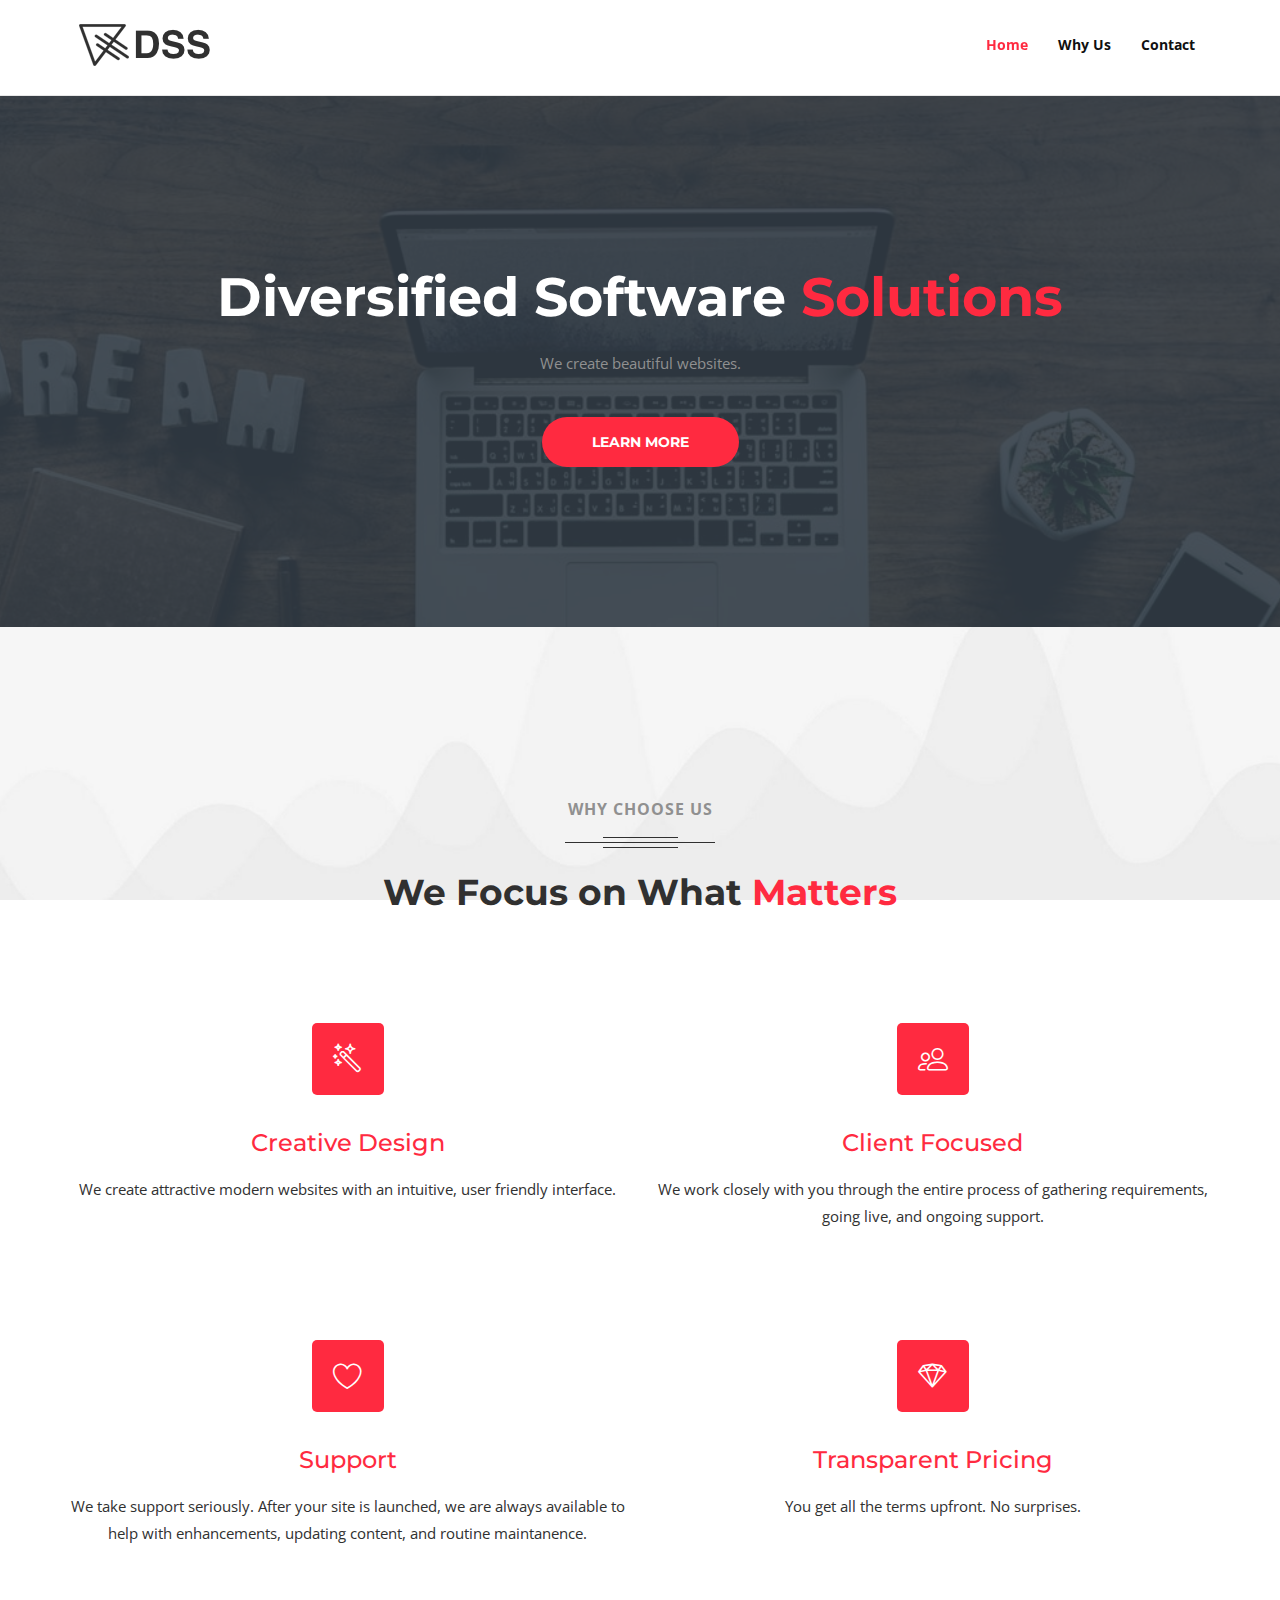
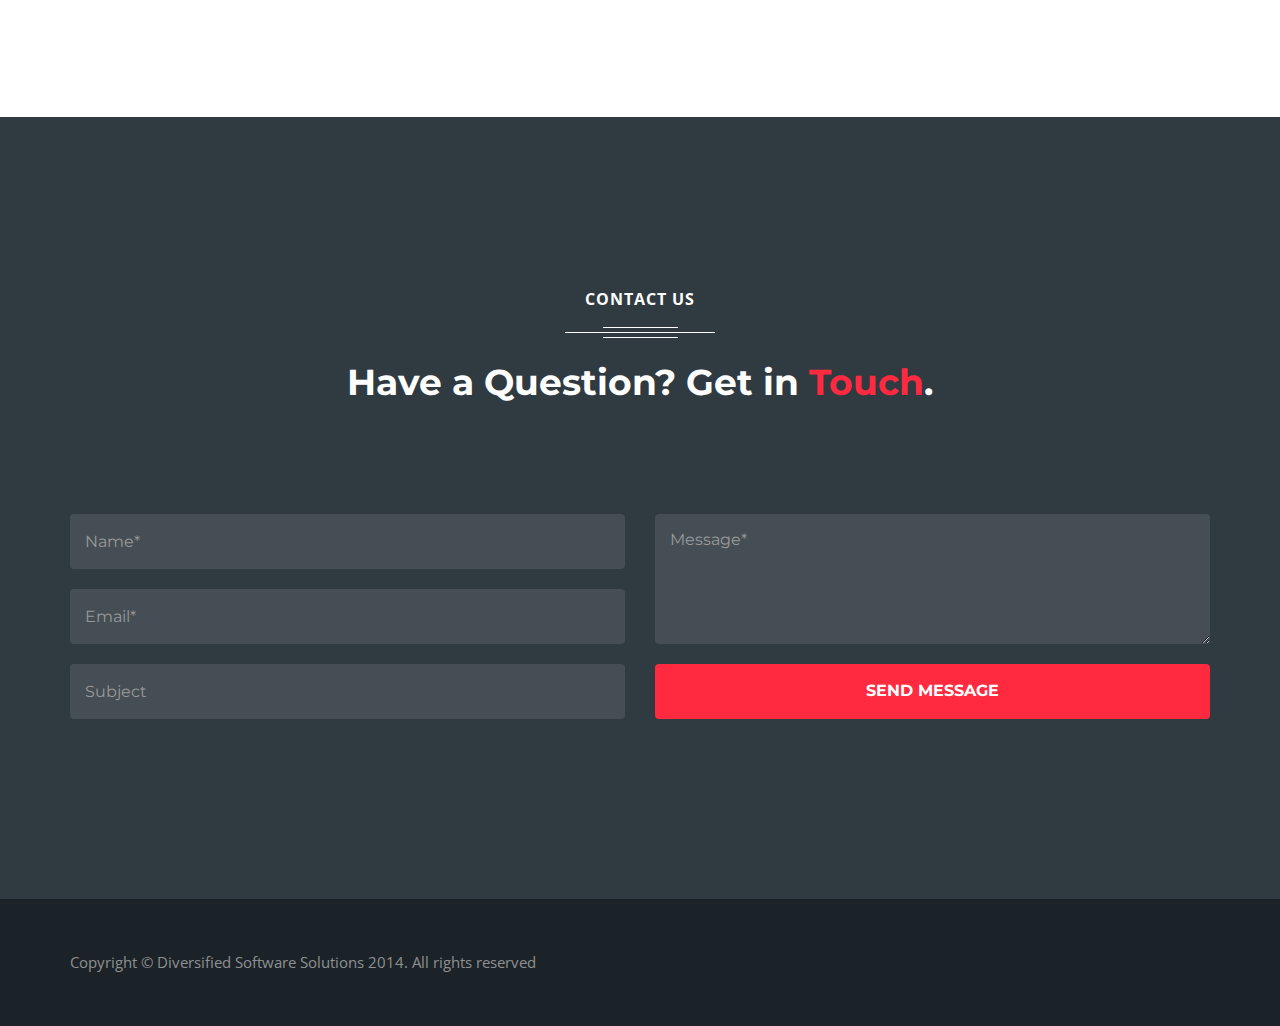
==== commit c67f9426: "Added background images and custom logo" ====
--- a/index.html
+++ b/index.html
@@ -44,7 +44,7 @@
             <div class="row">
                 <div class="col-lg-12">
                     <nav id="menuzord" class="menuzord kite-nav">
-                        <a href="index.html" class="menuzord-brand"><img src="images/header-logo-black.png" alt=""></a>
+                        <a href="index.html" class="menuzord-brand"><img src="images/header-logo-black-dss.png" alt=""></a>
                         <ul class="menuzord-menu">
                             <li><a href="#" data-scroll-nav="1"><span data-hover="Home">Home</span></a></li>
                             <li><a href="#" data-scroll-nav="3"><span data-hover="Why Us">Why Us</span></a></li>
@@ -55,13 +55,12 @@
             </div>
         </div>
     </div>
-    <div class="home-bannerz section-padding text-center feature" data-scroll-index="1">
+    <div class="section-padding text-center feature" data-scroll-index="1">
         <div class="feature-overlay"></div>
         <div class="container">
             <div class="row">
                 <div class="col-lg-12">
                     <div class="home-banner-content">
-                        <!--<h1>Custom <span class="color-green">Website</span> Development</h1>-->
                         <h1>Diversified Software <span class="color-green">Solutions</span></h1>
                         <p>We create beautiful websites.</p><a class="download-link" href="#" data-scroll-nav="3">Learn More</a>
                     </div>
--- a/css/style.css
+++ b/css/style.css
@@ -318,7 +318,8 @@
 /*    Feature
 -----------------*/
 .feature {
-  background: url(../images/bg/feature-bg.jpg) no-repeat center center;
+  /*background: url(../images/bg/feature-bg.jpg) no-repeat center center;*/
+  background: url(../images/bg/pexels-photo-877695.jpeg) no-repeat center center;
   -webkit-background-size: cover;
   -moz-background-size: cover;
   -o-background-size: cover;
@@ -968,7 +969,8 @@
 /*    Contact
 ----------------*/
 .contact {
-  background: url(../images/bg/contact-bg.jpg) no-repeat center center;
+  /*background: url(../images/bg/contact-bg.jpg) no-repeat center center;*/
+  background: url(../images/bg/pexels-photo-1068523.jpeg) no-repeat center center;
   -webkit-background-size: cover;
   -moz-background-size: cover;
   -o-background-size: cover;
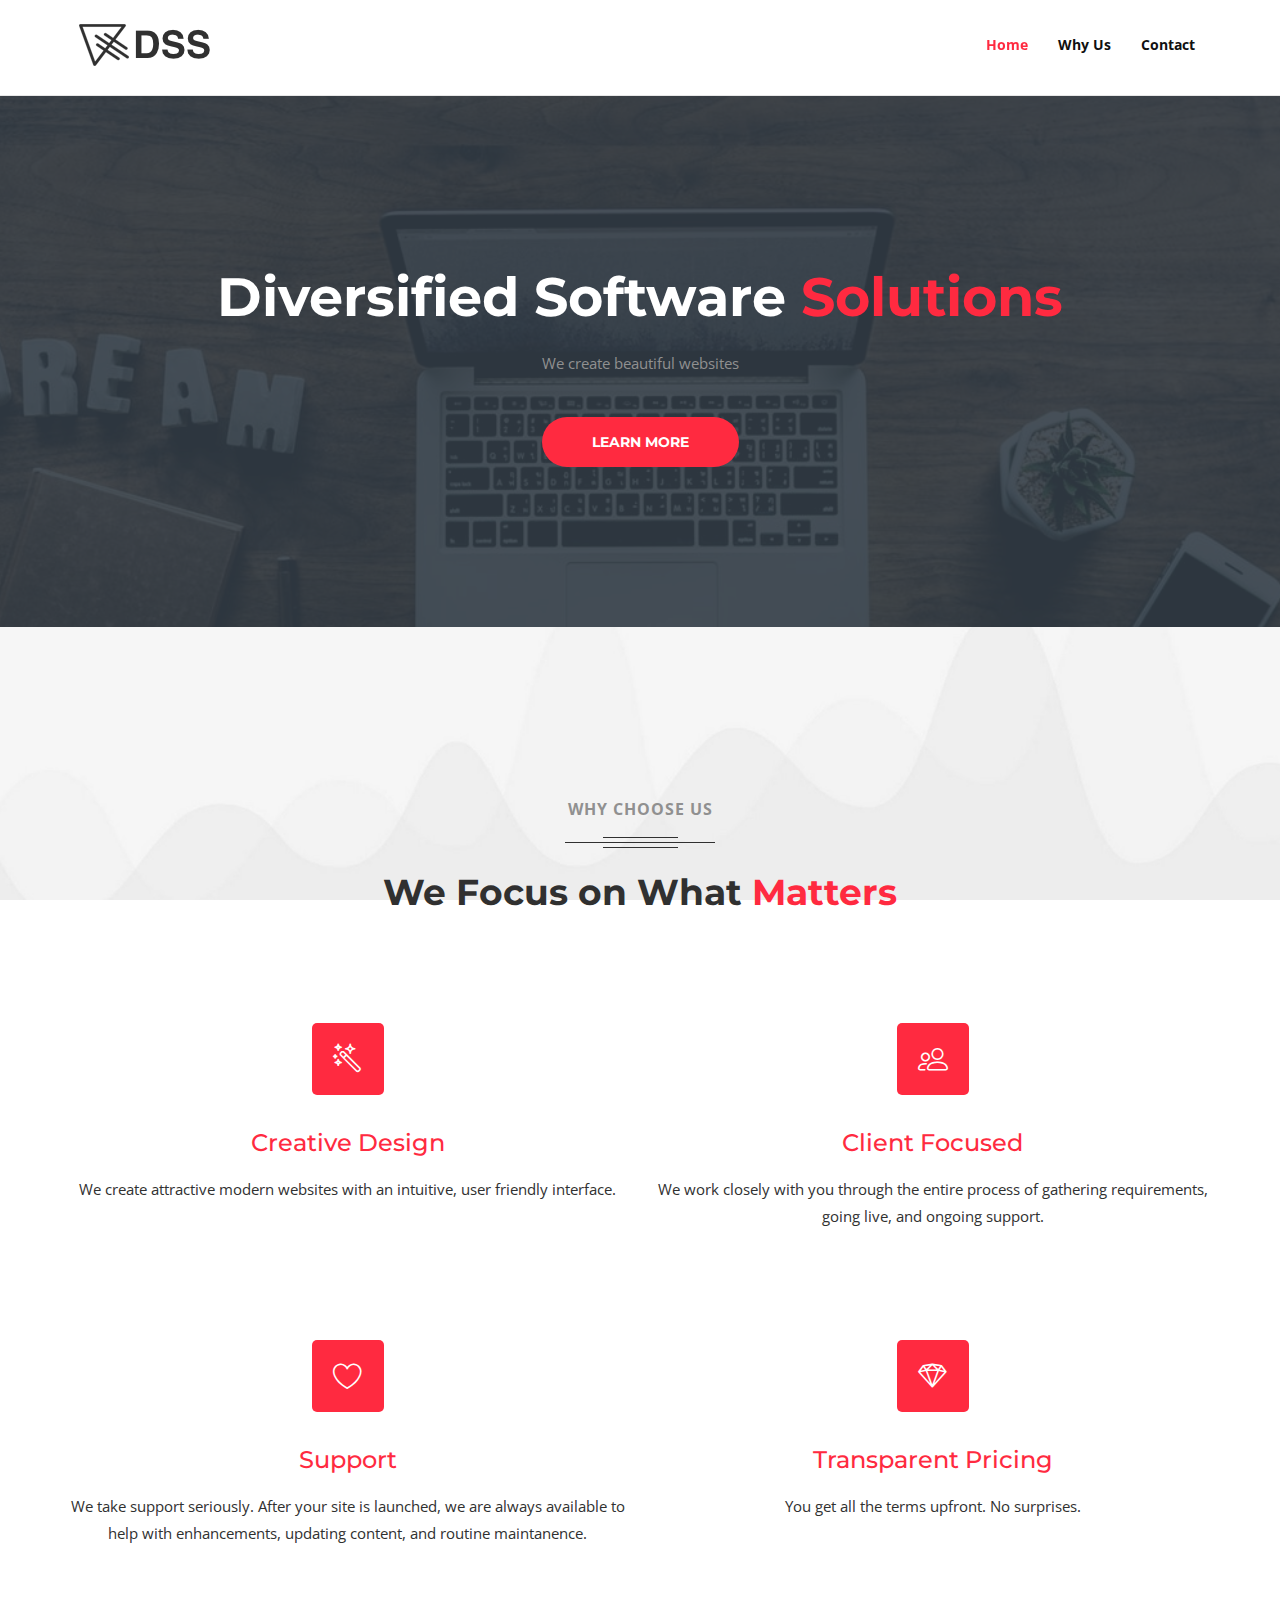
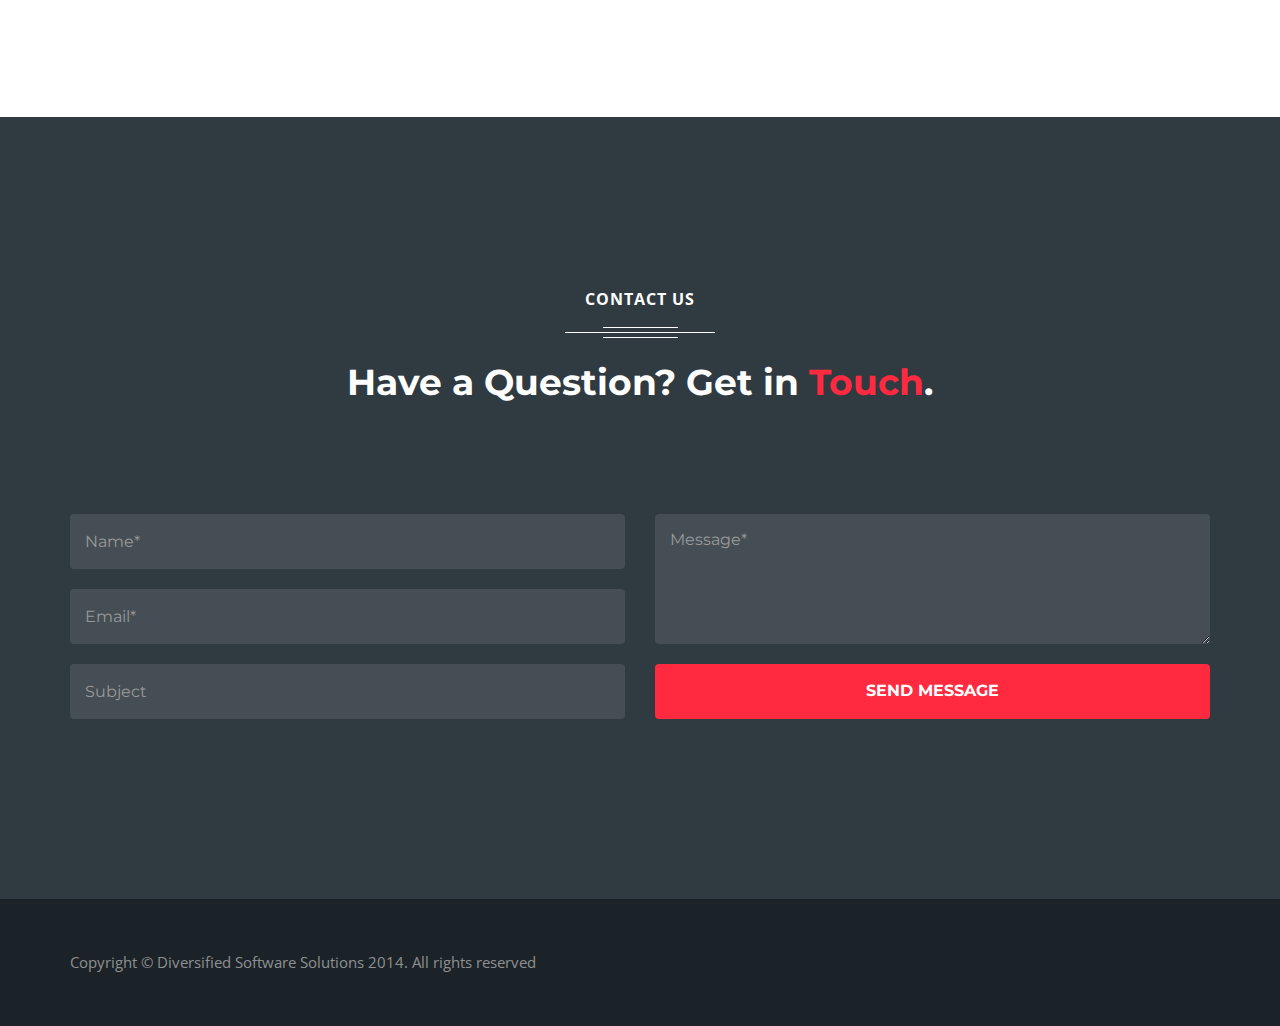
==== commit e064d7b6: "Updated email address" ====
--- a/index.html
+++ b/index.html
@@ -20,8 +20,6 @@
     <!-- Google Fonts -->
     <link href="https://fonts.googleapis.com/css?family=Montserrat:400,700" rel="stylesheet">
     <link href="https://fonts.googleapis.com/css?family=Open+Sans:300,300i,400,400i,600,600i,700,700i,800,800i" rel="stylesheet">
-
-    <link rel="stylesheet" href="css/color-switcher.css">
 
     <link rel="stylesheet" href="css/linear-icon.css">
     <link rel="stylesheet" href="css/ionicons.css">
@@ -62,7 +60,7 @@
                 <div class="col-lg-12">
                     <div class="home-banner-content">
                         <h1>Diversified Software <span class="color-green">Solutions</span></h1>
-                        <p>We create beautiful websites.</p><a class="download-link" href="#" data-scroll-nav="3">Learn More</a>
+                        <p>We create beautiful websites</p><a class="download-link" href="#" data-scroll-nav="3">Learn More</a>
                     </div>
                 </div>
             </div>
@@ -121,7 +119,7 @@
                 <div class="col-lg-12">
                     <div class="row">
                         <div class="contact-form">
-                            <form id="contact-form-2" method="post" class="single-form" action="https://formspree.io/dansterrett@gmail.com">
+                            <form id="contact-form-2" method="post" class="single-form" action="https://formspree.io/dan@diversifiedsoftwaresolutions.net">
                                 <div class=" col-xs-12">
                                     <p class="email-loading"><img src="images/loading.gif" alt="">&nbsp;&nbsp;&nbsp;Sending...</p>
                                     <p class="email-success"><i class="icon icon-icon-check-alt2"></i> Thanks for reaching out. We will be in touch.</p>
@@ -142,7 +140,7 @@
                                         <div class="btn-form text-center"><button class="btn submit-btn">SEND MESSAGE</button></div>
                                     </div>
                                 </div>
-                                <input type="hidden" name="_next" value="http://localhost:3000?showThankYou=1" />
+                                <input type="hidden" name="_next" value="https://diversifiedsoftwaresolutions.net?showThankYou=1" />
                             </form>
                         </div>
                     </div>
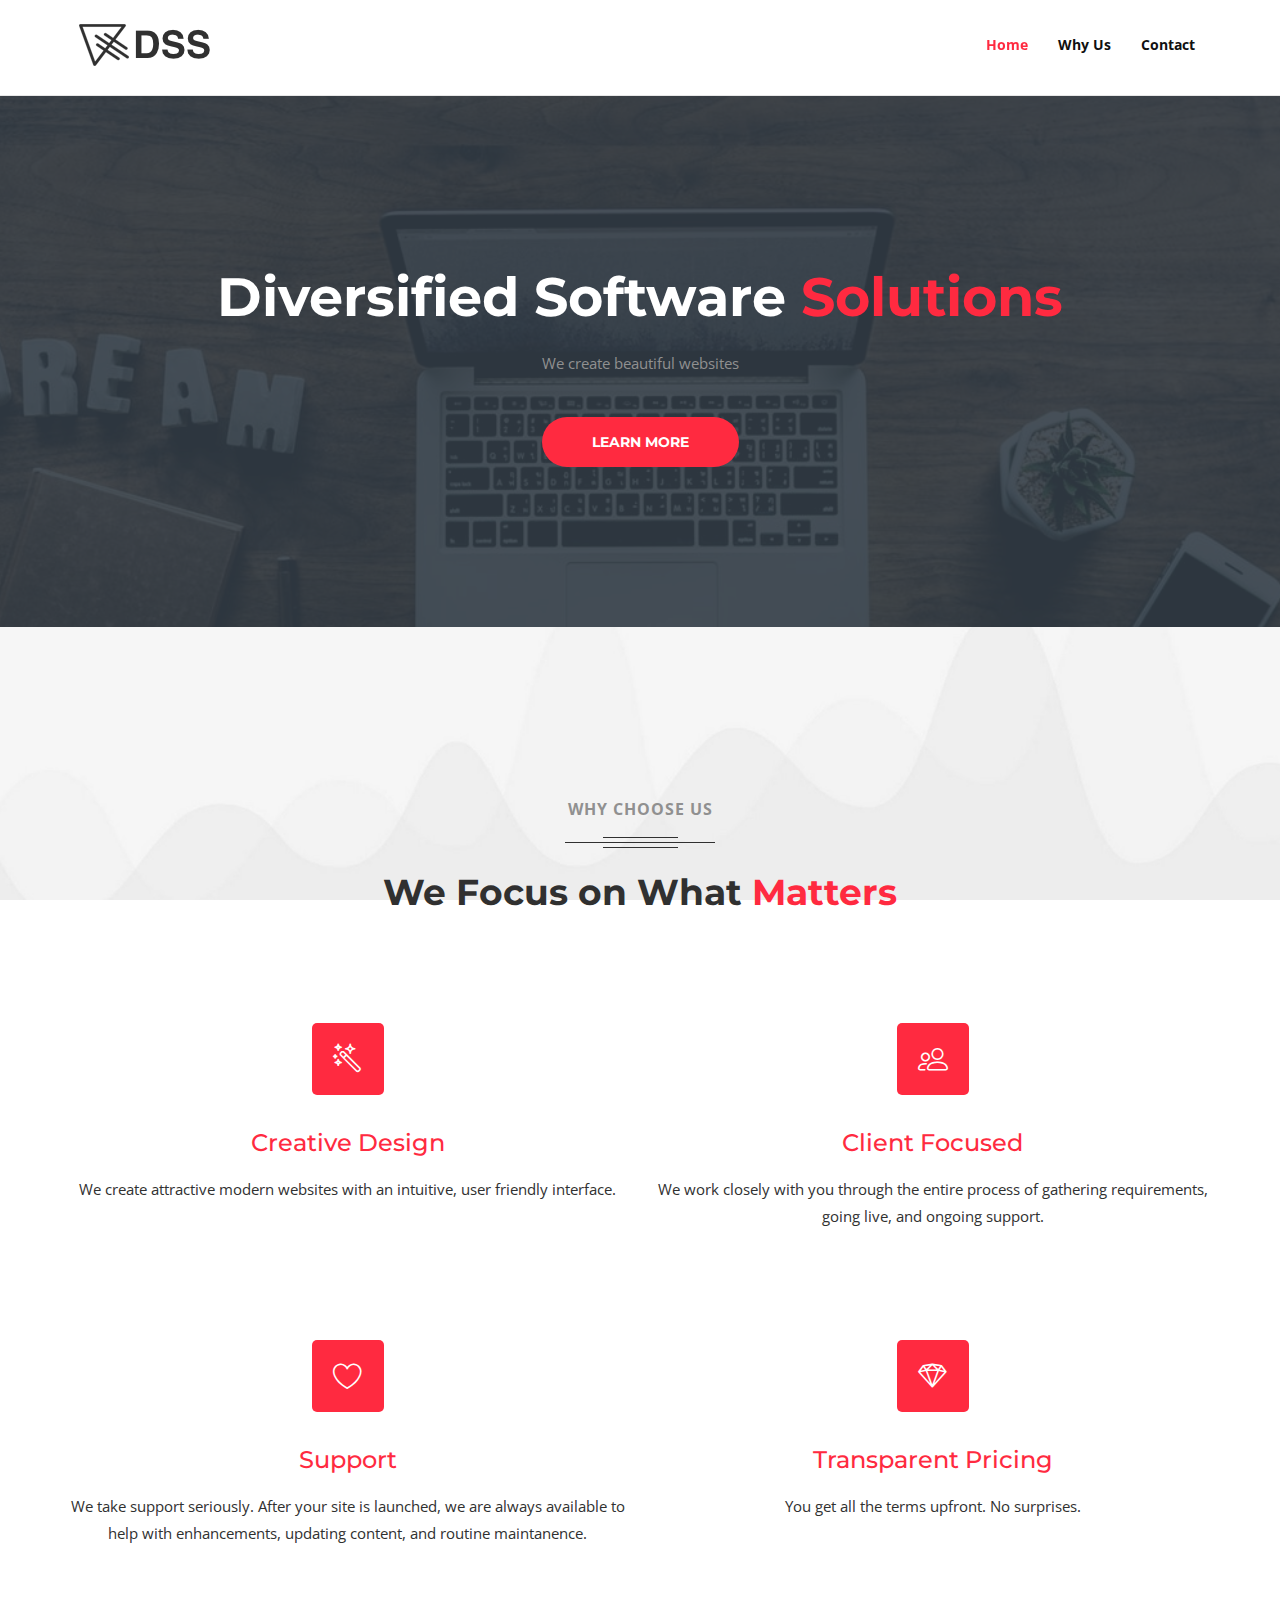
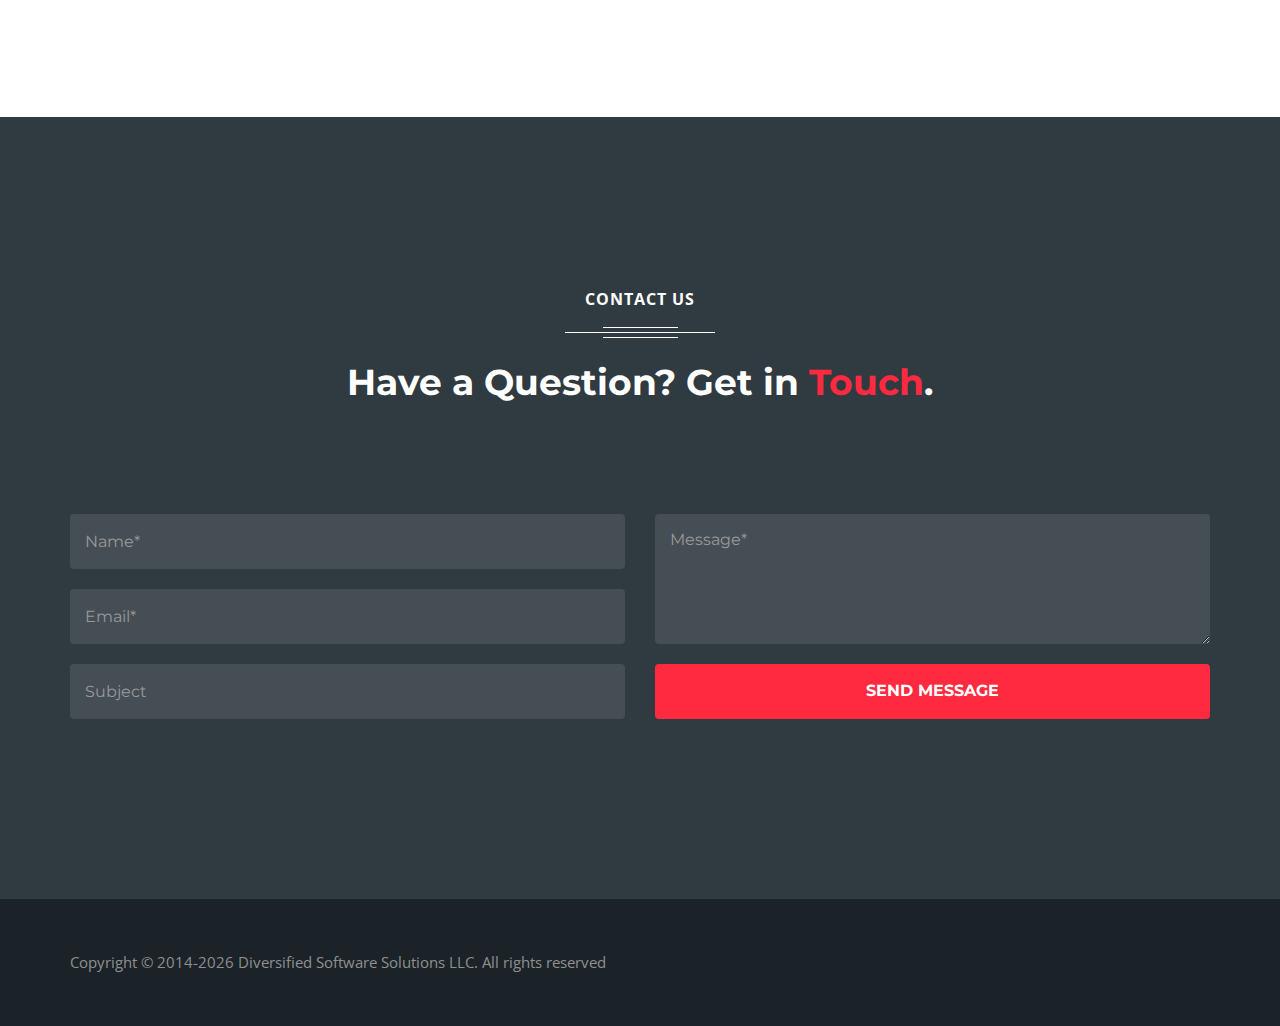
==== commit 3f6fae24: "Update index.html" ====
--- a/index.html
+++ b/index.html
@@ -2,11 +2,22 @@
 <html class="no-js" lang="">
 
 <head>
+    <!-- Global site tag (gtag.js) - Google Analytics -->
+    <script async src="https://www.googletagmanager.com/gtag/js?id=UA-128379445-1"></script>
+    <script>
+      window.dataLayer = window.dataLayer || [];
+      function gtag(){dataLayer.push(arguments);}
+      gtag('js', new Date());
+
+      gtag('config', 'UA-128379445-1');
+    </script>
     <meta charset="utf-8">
     <meta http-equiv="x-ua-compatible" content="ie=edge">
     <title>Diversified Software Solutions</title>
     <meta name="description" content="">
     <meta name="viewport" content="width=device-width, initial-scale=1">
+    <!-- Provides proof to Bing that I own diversifiedsoftwaresolutions.net. Don't remove. -->
+    <meta name="msvalidate.01" content="089DD9717C54753A7D0B3B18D588F14B" />
 
     <!-- Place favicon.ico in the root directory -->
     <link rel="apple-touch-icon" sizes="180x180" href="images/favicon/apple-touch-icon.png">
@@ -107,7 +118,7 @@
         </div>
     </div>
 
-    <div class="contact section-padding" data-scroll-index="9">
+    <div id="contact-section" class="contact section-padding" data-scroll-index="9">
         <div class="contact-overlay"></div>
         <div class="container">
             <div class="row">
@@ -119,7 +130,7 @@
                 <div class="col-lg-12">
                     <div class="row">
                         <div class="contact-form">
-                            <form id="contact-form-2" method="post" class="single-form" action="https://formspree.io/dan@diversifiedsoftwaresolutions.net">
+                              <form id="contact-form-2" method="post" class="single-form" action="https://formspree.io/f/dansterrett@gmail.com">
                                 <div class=" col-xs-12">
                                     <p class="email-loading"><img src="images/loading.gif" alt="">&nbsp;&nbsp;&nbsp;Sending...</p>
                                     <p class="email-success"><i class="icon icon-icon-check-alt2"></i> Thanks for reaching out. We will be in touch.</p>
@@ -137,10 +148,10 @@
                                     <div class="form-group"><textarea name="message" class="contact-message form-control custom-input text-area" rows="3" placeholder="Message*"></textarea> </div>
                                     <!-- Subject Button -->
                                     <div class="form-group">
-                                        <div class="btn-form text-center"><button class="btn submit-btn">SEND MESSAGE</button></div>
+                                        <div class="btn-form text-center"><button class="btn submit-btn" type="submit">SEND MESSAGE</button></div>
                                     </div>
                                 </div>
-                                <input type="hidden" name="_next" value="https://diversifiedsoftwaresolutions.net?showThankYou=1" />
+                                <input type="hidden" name="_next" value="https://diversifiedsoftwaresolutions.net?showThankYou=1#contact-section" />
                             </form>
                         </div>
                     </div>
@@ -154,25 +165,13 @@
             <div class="row">
                 <div class="col-lg-12">
                     <div class="copy-right">
-                        <p>Copyright © Diversified Software Solutions 2014. All rights reserved </p>
+                        <p>Copyright © 2014-<script type="text/javascript">document.write(new Date().getFullYear())</script> Diversified Software Solutions LLC. All rights reserved </p>
                     </div>
                 </div>
             </div>
         </div>
     </div>
 
-    <div id="thank-you-modal" class="modal" tabindex="-1" role="dialog">
-      <div class="modal-dialog" role="document">
-        <div class="modal-content">
-          <div class="modal-body">
-            <button type="button" class="close" data-dismiss="modal" aria-label="Close">
-              <span aria-hidden="true">&times;</span>
-            </button>
-            <p>Thanks for reaching out! We'll get back to you shortly.</p>
-          </div>
-        </div>
-      </div>
-    </div>
     <!-- Demo Color Switcher -->
     <!--<script src="js/color-switcher.js"></script>-->
     <!-- Jquery -->
